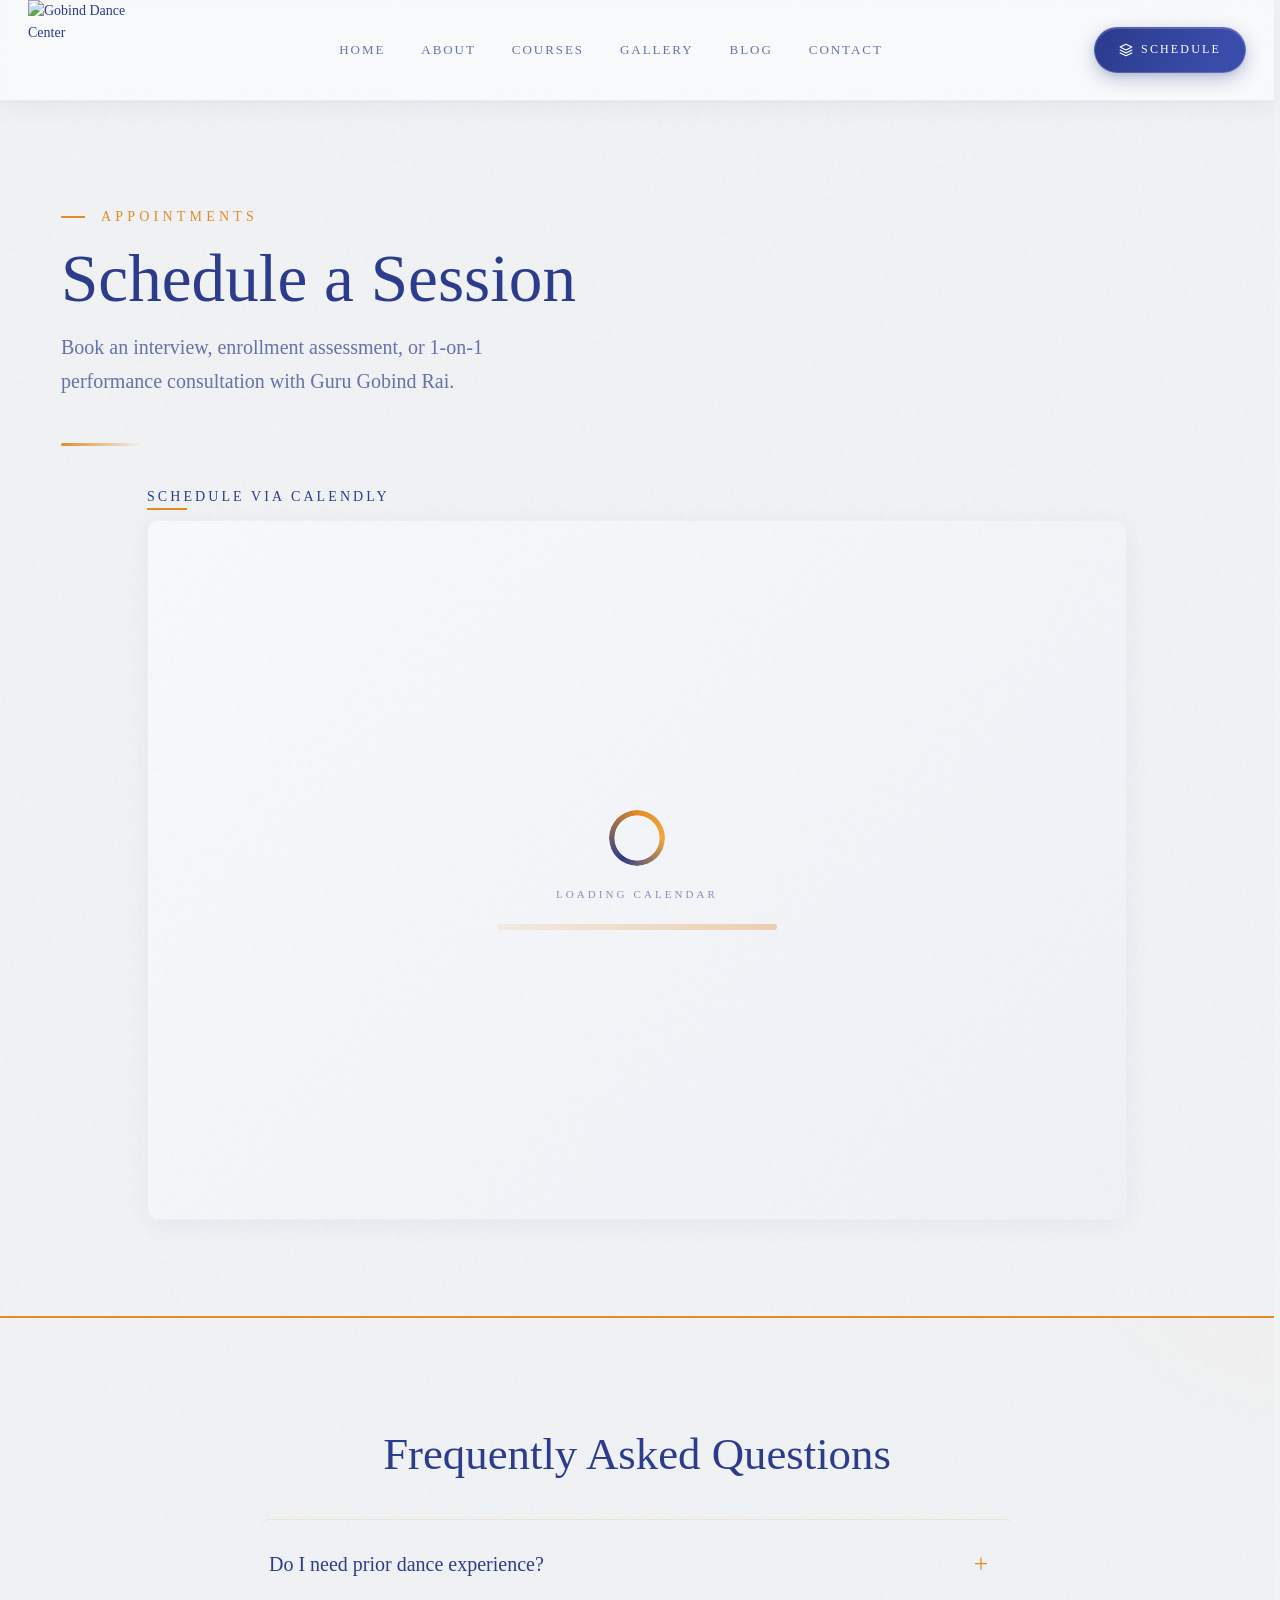
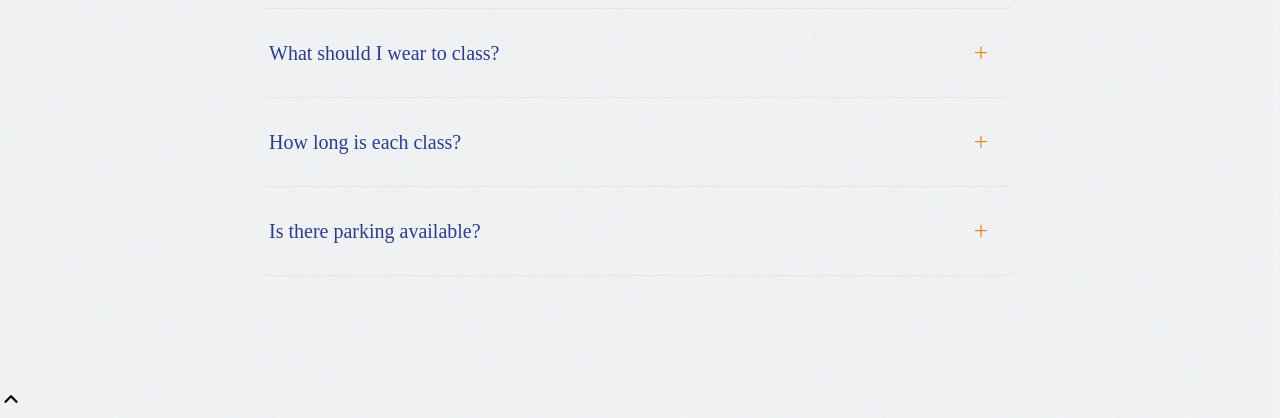
==== book-meeting.html @ 74e97011 "Smooth scroll performance + Calendly skeleton loader + testimonial avatars Performance (all pages): " ====
<!DOCTYPE html>
<html lang="en">
<head>
  <meta charset="UTF-8">
  <meta name="viewport" content="width=device-width, initial-scale=1.0">
  <title>Book Meeting - Gobind Dance Center</title>
  <meta name="description" content="Schedule a session with Gobind Rai - free trial class, enrollment assessment, or 1-on-1 performance consultation.">

  <link rel="icon" type="image/png" href="assets/icons/Febicone.png">

  <link rel="preconnect" href="https://fonts.googleapis.com">
  <link rel="preconnect" href="https://fonts.gstatic.com" crossorigin>
  <link href="https://fonts.googleapis.com/css2?family=Playfair+Display:ital,wght@0,400;0,500;0,600;0,700;1,400;1,500&family=Inter:wght@300;400;500;600;700&display=swap" rel="stylesheet">

  <!-- Calendly: warm the connection before the user reaches the widget -->
  <link rel="preconnect" href="https://assets.calendly.com" crossorigin>
  <link rel="dns-prefetch" href="https://calendly.com">

  <link rel="stylesheet" href="css/global.css">
  <link rel="stylesheet" href="css/animations.css">
  <link rel="stylesheet" href="css/components/footer.css">
  <link rel="stylesheet" href="css/components/forms.css">
  <link rel="stylesheet" href="css/components/cards.css">
  <link rel="stylesheet" href="css/components/navbar.css">
  <link rel="stylesheet" href="js/components/navbar.js">
  <link rel="stylesheet" href="css/loader.css">

  <style>
    /* ============================================================
       BOOKING PAGE — ULTRA SMOOTH & ATTRACTIVE
       ============================================================ */
    :root {
      --brand-orange: #E48A24;
      --brand-blue: #2A3A8C;
      --brand-light: #f1f3f5;
      --brand-dark: #1f2b5a;
      --transition-fast: 0.3s cubic-bezier(0.22, 1, 0.36, 1);
      --transition-smooth: 0.45s cubic-bezier(0.22, 1, 0.36, 1);
      --shadow-card: 0 4px 24px rgba(42, 58, 140, 0.06);
      --shadow-hover: 0 16px 48px rgba(42, 58, 140, 0.10), 0 8px 20px rgba(0,0,0,0.04);
    }

    /* ── Header ── */
    .booking-header {
      padding: 4rem 0 2.5rem;
      position: relative;
    }

    @media (min-width: 768px) {
      .booking-header {
        padding: 6rem 0 3rem;
      }
    }

    .booking-header::after {
      content: '';
      position: absolute;
      bottom: 0;
      left: 0;
      width: 80px;
      height: 3px;
      background: linear-gradient(90deg, var(--brand-orange), transparent);
      border-radius: 2px;
      transition: width 0.5s ease;
    }

    .booking-header:hover::after {
      width: 120px;
    }

    .booking-badge {
      display: inline-block;
      font-size: 14px;
      letter-spacing: 0.3em;
      text-transform: uppercase;
      color: var(--brand-orange);
      font-weight: 500;
      margin-bottom: 0.75rem;
      position: relative;
      padding-left: 2.5rem;
    }
    .booking-badge::before {
      content: '';
      position: absolute;
      left: 0;
      top: 50%;
      width: 1.5rem;
      height: 2px;
      background: var(--brand-orange);
      transform: translateY(-50%);
      transition: width 0.5s ease;
    }
    .booking-header:hover .booking-badge::before {
      width: 2.2rem;
    }

    .booking-header h1 {
      font-family: var(--font-serif);
      font-size: 2.6rem;
      font-weight: 500;
      line-height: 1.15;
      color: var(--brand-blue);
      margin-bottom: 0.75rem;
    }

    @media (min-width: 768px) {
      .booking-header h1 {
        font-size: 3.6rem;
      }
    }

    @media (min-width: 1024px) {
      .booking-header h1 {
        font-size: 4.2rem;
      }
    }

    .booking-header p {
      font-size: 18px;
      color: rgba(42, 58, 140, 0.7);
      max-width: 32rem;
      line-height: 1.7;
    }

    @media (min-width: 768px) {
      .booking-header p {
        font-size: 20px;
      }
    }

    /* ── Booking Grid (single column now — Confirm panel removed) ── */
    .booking-grid {
      display: grid;
      grid-template-columns: 1fr;
      gap: 2rem;
      margin: 2.5rem auto 4rem;
      max-width: 980px;
    }

    @media (min-width: 1024px) {
      .booking-grid {
        grid-template-columns: 1fr;
        gap: 2rem;
      }
    }

    /* ── Calendly ── */
    .booking-calendly h3 {
      font-size: 14px;
      letter-spacing: 0.22em;
      text-transform: uppercase;
      color: var(--brand-blue);
      font-weight: 500;
      margin-bottom: 1rem;
      position: relative;
      display: inline-block;
    }

    .booking-calendly h3::after {
      content: '';
      position: absolute;
      bottom: -6px;
      left: 0;
      width: 40px;
      height: 2px;
      background: var(--brand-orange);
    }

    .booking-calendly-frame {
      width: 100%;
      height: 700px;
      border: 1px solid #EEEEEE;
      border-radius: 12px;
      overflow: hidden;
      background:
        linear-gradient(135deg, #f8f9fb 0%, #eef1f6 100%);
      position: relative;
      box-shadow: var(--shadow-card);
    }

    .booking-calendly-frame iframe {
      width: 100%;
      height: 100%;
      border: 0;
      position: relative;
      z-index: 2;
      opacity: 0;
      transition: opacity 0.6s cubic-bezier(0.22, 1, 0.36, 1);
    }

    .booking-calendly-frame.is-ready iframe {
      opacity: 1;
    }

    /* ── Skeleton loader — visible until the Calendly iframe fires `load` ── */
    .calendly-skeleton {
      position: absolute;
      inset: 0;
      z-index: 1;
      display: flex;
      flex-direction: column;
      align-items: center;
      justify-content: center;
      gap: 1.25rem;
      background:
        linear-gradient(135deg, #f8f9fb 0%, #eef1f6 100%);
      transition: opacity 0.5s ease, visibility 0.5s ease;
    }

    .booking-calendly-frame.is-ready .calendly-skeleton {
      opacity: 0;
      visibility: hidden;
      pointer-events: none;
    }

    .calendly-skeleton-mark {
      width: 56px;
      height: 56px;
      border-radius: 50%;
      background:
        conic-gradient(from 0deg, #E48A24 0%, #F4A93B 25%, #2A3A8C 60%, #E48A24 100%);
      -webkit-mask: radial-gradient(circle, transparent 56%, #000 58%);
              mask: radial-gradient(circle, transparent 56%, #000 58%);
      animation: calendly-spin 1.4s linear infinite;
    }

    @keyframes calendly-spin {
      to { transform: rotate(360deg); }
    }

    .calendly-skeleton-label {
      font-size: 11px;
      letter-spacing: 0.28em;
      text-transform: uppercase;
      color: rgba(42, 58, 140, 0.55);
      font-weight: 500;
    }

    .calendly-skeleton-bar {
      width: 60%;
      max-width: 280px;
      height: 6px;
      border-radius: 3px;
      background: linear-gradient(
        90deg,
        rgba(228, 138, 36, 0.10) 0%,
        rgba(228, 138, 36, 0.35) 50%,
        rgba(228, 138, 36, 0.10) 100%
      );
      background-size: 200% 100%;
      animation: calendly-shimmer 1.6s ease-in-out infinite;
    }

    @keyframes calendly-shimmer {
      0%   { background-position: 200% 50%; }
      100% { background-position: -200% 50%; }
    }

    @media (prefers-reduced-motion: reduce) {
      .calendly-skeleton-mark,
      .calendly-skeleton-bar { animation: none; }
    }

    /* ── Confirm Panel ── */
    .booking-confirm {
      border: 1px solid #EEEEEE;
      border-radius: 16px;
      padding: 2.25rem;
      transition: all var(--transition-smooth);
      background: #ffffff;
      box-shadow: var(--shadow-card);
      position: sticky;
      top: 6rem;
      will-change: transform;
    }

    .booking-confirm:hover {
      border-color: var(--brand-orange);
      box-shadow: var(--shadow-hover);
      transform: translateY(-4px);
    }

    .booking-confirm h3 {
      font-size: 16px;
      letter-spacing: 0.2em;
      text-transform: uppercase;
      color: var(--brand-blue);
      font-weight: 500;
      margin-bottom: 1.5rem;
      position: relative;
      display: inline-block;
    }

    .booking-confirm h3::after {
      content: '';
      position: absolute;
      bottom: -6px;
      left: 0;
      width: 35%;
      height: 2px;
      background: var(--brand-orange);
      transition: width 0.5s ease;
    }

    .booking-confirm:hover h3::after {
      width: 100%;
    }

    .booking-confirm-details {
      display: block;
      animation: fadeSlideUp 0.5s cubic-bezier(0.22, 1, 0.36, 1) forwards;
    }

    @keyframes fadeSlideUp {
      from { opacity: 0; transform: translateY(20px); }
      to { opacity: 1; transform: translateY(0); }
    }

    .booking-confirm-info {
      background: rgba(241, 243, 245, 0.3);
      padding: 1.25rem;
      border: 1px solid #EEEEEE;
      border-radius: 12px;
      margin-bottom: 1.5rem;
      transition: all var(--transition-fast);
    }

    .booking-confirm:hover .booking-confirm-info {
      border-color: rgba(228, 138, 36, 0.2);
      background: rgba(241, 243, 245, 0.5);
    }

    .booking-confirm-info p {
      font-size: 14px;
      color: rgba(42, 58, 140, 0.75);
      display: flex;
      align-items: center;
      gap: 0.75rem;
      margin-bottom: 0.5rem;
      transition: color var(--transition-fast);
    }
    .booking-confirm-info p:last-child {
      margin-bottom: 0;
    }
    .booking-confirm-info p:hover {
      color: var(--brand-blue);
    }

    .booking-confirm-info svg {
      color: var(--brand-orange);
      width: 14px;
      height: 14px;
      flex-shrink: 0;
      transition: transform var(--transition-fast);
    }
    .booking-confirm-info p:hover svg {
      transform: scale(1.15) rotate(-4deg);
    }

    /* ── Form ── */
    .booking-confirm .form-group {
      margin-bottom: 1.25rem;
      position: relative;
    }

    .booking-confirm .form-label {
      font-size: 13px;
      letter-spacing: 0.15em;
      text-transform: uppercase;
      color: var(--brand-blue);
      font-weight: 500;
      margin-bottom: 0.4rem;
      display: block;
      transition: color var(--transition-fast);
    }

    .booking-confirm .form-group:focus-within .form-label {
      color: var(--brand-orange);
    }

    .booking-confirm .form-input {
      padding: 0.8rem 1rem;
      border-radius: 10px;
      border: 1px solid #E8E8E8;
      width: 100%;
      font-size: 16px;
      transition: all var(--transition-fast);
      background: #fcfcfc;
      color: var(--brand-blue);
      will-change: border-color, box-shadow;
    }

    .booking-confirm .form-input:focus {
      border-color: var(--brand-orange);
      box-shadow: 0 0 0 5px rgba(228, 138, 36, 0.08);
      outline: none;
      background: #ffffff;
      transform: scale(1.01);
    }

    .booking-confirm .form-input::placeholder {
      color: #bbb;
      font-weight: 300;
    }

    /* ── Submit Button ── */
    .booking-confirm-btn {
      width: 100%;
      display: inline-flex;
      align-items: center;
      justify-content: center;
      gap: 0.75rem;
      font-size: 14px;
      letter-spacing: 0.2em;
      text-transform: uppercase;
      padding: 1.1rem 2rem;
      background: var(--brand-orange);
      color: #FFFFFF;
      border: none;
      border-radius: 10px;
      transition: all var(--transition-smooth);
      font-weight: 500;
      cursor: pointer;
      margin-top: 0.5rem;
      position: relative;
      overflow: hidden;
    }

    .booking-confirm-btn::after {
      content: '';
      position: absolute;
      inset: 0;
      background: linear-gradient(135deg, rgba(255,255,255,0.1), transparent);
      opacity: 0;
      transition: opacity var(--transition-fast);
    }
    .booking-confirm-btn:hover::after {
      opacity: 1;
    }

    .booking-confirm-btn:hover {
      background: var(--brand-blue);
      transform: translateY(-3px) scale(1.015);
      box-shadow: 0 12px 32px rgba(42, 58, 140, 0.25);
    }

    .booking-confirm-btn:active {
      transform: scale(0.97);
    }

    .booking-confirm-btn:disabled {
      opacity: 0.4;
      cursor: not-allowed;
      transform: none !important;
    }

    .booking-confirm-btn svg {
      transition: transform var(--transition-fast);
    }
    .booking-confirm-btn:hover svg {
      transform: translateX(4px) rotate(-4deg);
    }

    /* ── FAQ ── */
    .booking-faq {
      background: rgba(241, 243, 245, 0.2);
      border-top: 2px solid var(--brand-orange);
      padding: 5rem 0;
      margin-top: 2rem;
      position: relative;
      overflow: hidden;
    }

    .booking-faq::before {
      content: '';
      position: absolute;
      top: -50%;
      right: -20%;
      width: 500px;
      height: 500px;
      background: radial-gradient(circle, rgba(228,138,36,0.03), transparent 70%);
      border-radius: 50%;
      pointer-events: none;
    }

    @media (min-width: 768px) {
      .booking-faq {
        padding: 7rem 0;
      }
    }

    .booking-faq h2 {
      font-family: var(--font-serif);
      font-size: 2.2rem;
      color: var(--brand-blue);
      margin-bottom: 2.5rem;
      text-align: center;
    }
    @media (min-width: 768px) {
      .booking-faq h2 {
        font-size: 2.8rem;
      }
    }

    .booking-faq-list {
      max-width: 56rem;
      margin: 0 auto;
      position: relative;
      z-index: 1;
    }

    .booking-faq-item {
      border-bottom: 1px solid rgba(228, 138, 36, 0.15);
      transition: all var(--transition-fast);
      border-radius: 8px;
      padding: 0 0.5rem;
    }
    .booking-faq-item:first-child {
      border-top: 1px solid rgba(228, 138, 36, 0.15);
    }
    .booking-faq-item:hover {
      background: rgba(255, 255, 255, 0.4);
    }

    .booking-faq-question {
      padding: 1.5rem 0.5rem 1.5rem 0;
      cursor: pointer;
      display: flex;
      align-items: center;
      justify-content: space-between;
      gap: 1rem;
      font-size: 18px;
      color: var(--brand-blue);
      font-weight: 500;
      user-select: none;
      transition: all var(--transition-fast);
    }

    @media (min-width: 768px) {
      .booking-faq-question {
        font-size: 20px;
        padding: 1.75rem 0.5rem 1.75rem 0;
      }
    }

    .booking-faq-question:hover {
      color: var(--brand-orange);
      padding-left: 0.5rem;
    }

    .booking-faq-icon {
      color: var(--brand-orange);
      font-size: 1.6rem;
      font-weight: 300;
      line-height: 1;
      flex-shrink: 0;
      width: 2rem;
      height: 2rem;
      display: inline-flex;
      align-items: center;
      justify-content: center;
      transition: transform 0.4s cubic-bezier(0.22, 1, 0.36, 1);
    }

    .booking-faq-item.open .booking-faq-question {
      color: var(--brand-orange);
    }
    .booking-faq-item.open .booking-faq-icon {
      transform: rotate(45deg);
    }

    .booking-faq-answer {
      max-height: 0;
      overflow: hidden;
      transition: max-height 0.5s cubic-bezier(0.22, 1, 0.36, 1);
    }

    .booking-faq-answer p {
      padding: 0 0.5rem 1.5rem 0;
      font-size: 16px;
      color: rgba(42, 58, 140, 0.7);
      line-height: 1.8;
      margin: 0;
    }
    @media (min-width: 768px) {
      .booking-faq-answer p {
        font-size: 18px;
        padding-bottom: 1.75rem;
      }
    }

    /* ── Responsive ── */
    .pt-\[110px\] {
      padding-top: 110px;
    }
    @media (max-width: 768px) {
      .pt-\[110px\] {
        padding-top: 80px;
      }
    }

    .container {
      max-width: 1200px;
      margin: 0 auto;
      padding: 0 1.5rem;
    }

    /* ── Grain overlay ── */
    .grain-overlay {
      background-image: url("data:image/svg+xml,%3Csvg viewBox='0 0 400 400' xmlns='http://www.w3.org/2000/svg'%3E%3Cfilter id='n'%3E%3CfeTurbulence type='fractalNoise' baseFrequency='0.85' numOctaves='3' stitchTiles='stitch'/%3E%3C/filter%3E%3Crect width='100%25' height='100%25' filter='url(%23n)' opacity='0.025'/%3E%3C/svg%3E");
      background-repeat: repeat;
    }

    /* ── Reveal Animations (faster) ── */
    .reveal {
      opacity: 0;
      transform: translateY(30px);
      transition: all 0.6s cubic-bezier(0.22, 1, 0.36, 1);
    }
    .reveal.visible {
      opacity: 1;
      transform: translateY(0);
    }

    .reveal-scale {
      opacity: 0;
      transform: scale(0.96);
      transition: all 0.6s cubic-bezier(0.22, 1, 0.36, 1);
    }
    .reveal-scale.visible {
      opacity: 1;
      transform: scale(1);
    }

    /* ── Performance ── */
    .booking-confirm,
    .booking-calendly-frame {
      backface-visibility: hidden;
      -webkit-backface-visibility: hidden;
      will-change: transform;
    }

    /* ── Small screen tweaks ── */
    @media (max-width: 480px) {
      .booking-header h1 {
        font-size: 2rem;
      }
      .booking-header p {
        font-size: 16px;
      }
      .booking-calendly-frame {
        height: 450px;
      }
      .booking-confirm {
        padding: 1.5rem;
      }
      .booking-confirm .form-input {
        font-size: 15px;
        padding: 0.7rem 0.9rem;
      }
      .booking-confirm-btn {
        font-size: 12px;
        padding: 0.9rem 1.5rem;
      }
      .booking-faq h2 {
        font-size: 1.8rem;
      }
      .booking-faq-question {
        font-size: 16px;
        padding: 1.25rem 0;
      }
      .booking-faq-answer p {
        font-size: 14px;
      }
    }

    @media (max-width: 380px) {
      .booking-calendly-frame {
        height: 380px;
      }
      .booking-confirm-info p {
        font-size: 13px;
      }
      .booking-confirm .form-label {
        font-size: 12px;
      }
      .booking-confirm .form-input {
        font-size: 14px;
        padding: 0.6rem 0.8rem;
      }
    }
  </style>
</head>
<body class="grain-overlay">
  <div id="navbar-container"></div>

  <main class="pt-[110px]">
    <div class="container">
      <!-- Header -->
      <header class="booking-header">
        <span class="booking-badge reveal">Appointments</span>
        <h1 class="reveal">Schedule a Session</h1>
        <p class="reveal" style="transition-delay: 0.08s;">
          Book an interview, enrollment assessment, or 1‑on‑1 performance consultation with Guru Gobind Rai.
        </p>
      </header>

      <!-- Booking Section — Calendly only -->
      <section id="booking-section">
        <div class="booking-grid">
          <!-- Calendly -->
          <div class="booking-calendly reveal-scale">
            <h3>Schedule via Calendly</h3>
            <div class="booking-calendly-frame" id="calendly-frame">
              <!-- Skeleton loader (visible until iframe loads) -->
              <div class="calendly-skeleton" aria-hidden="true">
                <div class="calendly-skeleton-mark"></div>
                <div class="calendly-skeleton-label">Loading calendar</div>
                <div class="calendly-skeleton-bar"></div>
              </div>
              <!-- Calendly inline widget begin -->
              <div class="calendly-inline-widget" data-url="https://calendly.com/techcraftershub-official/30min?text_color=2a3a8c&primary_color=e48a24" style="min-width:320px;height:700px;"></div>
              <script type="text/javascript" src="https://assets.calendly.com/assets/external/widget.js" async></script>
              <!-- Calendly inline widget end -->
            </div>
          </div>
        </div>
      </section>
    </div>

    <!-- FAQ -->
    <section class="booking-faq">
      <div class="container" style="max-width: 800px;">
        <h2 class="reveal">Frequently Asked Questions</h2>
        <div class="booking-faq-list">
          <div class="booking-faq-item">
            <div class="booking-faq-question" onclick="toggleFAQ(this)">
              Do I need prior dance experience?
              <span class="booking-faq-icon" aria-hidden="true">+</span>
            </div>
            <div class="booking-faq-answer" id="faq-1">
              <p>Not at all. We welcome absolute beginners as well as professional dancers. Guru Gobind tailors his instruction to every skill level.</p>
            </div>
          </div>
          <div class="booking-faq-item">
            <div class="booking-faq-question" onclick="toggleFAQ(this)">
              What should I wear to class?
              <span class="booking-faq-icon" aria-hidden="true">+</span>
            </div>
            <div class="booking-faq-answer" id="faq-2">
              <p>Comfortable, flexible clothing. For traditional classes, you may be asked to wear ethnic attire. Bare feet or soft dance shoes are recommended.</p>
            </div>
          </div>
          <div class="booking-faq-item">
            <div class="booking-faq-question" onclick="toggleFAQ(this)">
              How long is each class?
              <span class="booking-faq-icon" aria-hidden="true">+</span>
            </div>
            <div class="booking-faq-answer" id="faq-3">
              <p>Group sessions typically run 60–90 minutes. Private lessons are 60 minutes. Assessment consultations are approximately 30 minutes.</p>
            </div>
          </div>
          <div class="booking-faq-item">
            <div class="booking-faq-question" onclick="toggleFAQ(this)">
              Is there parking available?
              <span class="booking-faq-icon" aria-hidden="true">+</span>
            </div>
            <div class="booking-faq-answer" id="faq-4">
              <p>Street parking is available around 76th St. The studio is also easily accessible via the 7 train (Jackson Heights–Roosevelt Ave station).</p>
            </div>
          </div>
        </div>
      </div>
    </section>
  </main>

  <div id="footer-container"></div>

  <!-- ── Scripts ── -->
  <script>
    // ── FAQ Toggle ──
    function toggleFAQ(element) {
      const item = element.closest('.booking-faq-item');
      if (!item) return;
      const isOpen = item.classList.contains('open');
      // Close others
      document.querySelectorAll('.booking-faq-item.open').forEach(el => {
        if (el !== item) {
          el.classList.remove('open');
          const answer = el.querySelector('.booking-faq-answer');
          if (answer) answer.style.maxHeight = '0px';
        }
      });
      if (isOpen) {
        item.classList.remove('open');
        const answer = item.querySelector('.booking-faq-answer');
        if (answer) answer.style.maxHeight = '0px';
      } else {
        item.classList.add('open');
        const answer = item.querySelector('.booking-faq-answer');
        if (answer) {
          const inner = answer.querySelector('p');
          if (inner) answer.style.maxHeight = inner.scrollHeight + 40 + 'px';
        }
      }
    }

    // ── Scroll Reveal ──
    document.addEventListener('DOMContentLoaded', function() {
      const revealElements = document.querySelectorAll('.reveal, .reveal-scale');
      const observer = new IntersectionObserver((entries) => {
        entries.forEach(entry => {
          if (entry.isIntersecting) {
            entry.target.classList.add('visible');
          }
        });
      }, {
        threshold: 0.08,
        rootMargin: '0px 0px -20px 0px'
      });
      revealElements.forEach(el => observer.observe(el));
    });

    // ── Calendly load detection ──
    // Calendly's widget script replaces the .calendly-inline-widget
    // div with an iframe asynchronously. We poll for the iframe and
    // fade the skeleton out the moment it appears + fires `load`.
    (function watchCalendly() {
      const frame = document.getElementById('calendly-frame');
      if (!frame) return;

      let attempts = 0;
      const maxAttempts = 80; // ~16s @ 200ms

      const tick = () => {
        attempts++;
        const iframe = frame.querySelector('iframe');
        if (iframe) {
          const markReady = () => frame.classList.add('is-ready');
          if (iframe.complete && iframe.contentDocument && iframe.contentDocument.readyState === 'complete') {
            // small delay so the fade reads, not flashes
            setTimeout(markReady, 150);
          } else {
            iframe.addEventListener('load', () => setTimeout(markReady, 150), { once: true });
          }
          return;
        }
        if (attempts < maxAttempts) {
          setTimeout(tick, 200);
        } else {
          // Don't leave the user staring at a skeleton forever — reveal
          // the frame anyway so whatever Calendly rendered becomes visible.
          frame.classList.add('is-ready');
        }
      };
      tick();
    })();
  </script>

  <!-- External scripts -->
  <script src="js/emailjs-config.js"></script>
  <script src="js/utilities.js"></script>
  <script src="js/components/navbar.js"></script>
  <script src="js/components/footer.js"></script>
  <script src="js/components/scroll.js"></script>
  <script src="js/main.js"></script>
  <script src="js/loader.js"></script>
</body>
</html>
---- css/global.css ----
@import url("https://fonts.googleapis.com/css2?family=Playfair+Display:ital,wght@0,400;0,500;0,600;0,700;1,400;1,500&family=Inter:wght@300;400;500;600;700&display=swap");

@import url('./variables.css');


*, *::before, *::after {
  box-sizing: border-box;
}

* {
  margin: 0;
  padding: 0;
}

html {
  scroll-behavior: smooth;
  /* Reserve scrollbar space so pages don't shift on content changes
     (e.g. when a long section lazy-paints in). */
  scrollbar-gutter: stable;
}

body {
  font-family: var(--font-sans);
  font-size: 14px;
  line-height: 1.6;
  color: #2A3A8C;
  background: #f1f3f5;
  -webkit-font-smoothing: antialiased;
  -moz-osx-font-smoothing: grayscale;
  /* Promote body to its own compositor layer — keeps background
     paint cost off the main thread during scroll. */
  transform: translateZ(0);
  backface-visibility: hidden;
}

.font-serif {
  font-family: var(--font-serif);
}

img, picture, video, canvas, svg {
  display: block;
  max-width: 100%;
}

/* ── Section-level rendering hints ──
   content-visibility: auto skips rendering for off-screen sections,
   which is the single biggest win for long pages on scroll. The
   contain-intrinsic-size keeps the scrollbar stable. */
main > section,
main > .container > section {
  content-visibility: auto;
  contain-intrinsic-size: 1px 800px;
}

/* Reduce motion safety net for the compositor hints above. */
@media (prefers-reduced-motion: reduce) {
  body { transform: none; }
  main > section,
  main > .container > section { content-visibility: visible; }
}

input, button, textarea, select {
  font: inherit;
}

p, h1, h2, h3, h4, h5, h6 {
  overflow-wrap: break-word;
}

/* ============================================
   TYPOGRAPHY
   ============================================ */

h1, h2, h3, h4, h5, h6 {
  font-family: var(--font-serif);
  font-weight: 500;
  line-height: 1.1;
  color: #2A3A8C;
}

h1 { font-size: clamp(2rem, 5vw, 4rem); }
h2 { font-size: clamp(1.75rem, 4vw, 3rem); }
h3 { font-size: clamp(1.25rem, 3vw, 1.5rem); }
h4 { font-size: 1.125rem; }

a {
  color: inherit;
  text-decoration: none;
}

ul, ol {
  list-style: none;
}

button {
  cursor: pointer;
  border: none;
  background: none;
  font: inherit;
}

/* ============================================
   UTILITIES
   ============================================ */

.container {
  width: 100%;
  max-width: var(--container-max);
  margin-left: auto;
  margin-right: auto;
  padding-left: 1.5rem;
  padding-right: 1.5rem;
}

@media (min-width: 768px) {
  .container {
    padding-left: 2.5rem;
    padding-right: 2.5rem;
  }
}

@media (min-width: 1920px) {
  .container {
    padding-left: 3rem;
    padding-right: 3rem;
  }
}

@media (min-width: 2560px) {
  .container {
    padding-left: 4rem;
    padding-right: 4rem;
  }
}

.sr-only {
  position: absolute;
  width: 1px;
  height: 1px;
  padding: 0;
  margin: -1px;
  overflow: hidden;
  clip: rect(0, 0, 0, 0);
  white-space: nowrap;
  border-width: 0;
}

/* ============================================
   BORDERS
   ============================================ */

.border {
  border: 1px solid #E48A24;
}

.border-t {
  border-top: 1px solid #E48A24;
}

.border-b {
  border-bottom: 1px solid #E48A24;
}

.border-l {
  border-left: 1px solid #E48A24;
}

.border-r {
  border-right: 1px solid #E48A24;
}

.divide-y > * + * {
  border-top: 1px solid #E48A24;
}

.divide-x > * + * {
  border-left: 1px solid #E48A24;
}

/* ============================================
   CUSTOM SCROLLBAR
   ============================================ */

::-webkit-scrollbar {
  width: 6px;
}

::-webkit-scrollbar-track {
  background: transparent;
}

::-webkit-scrollbar-thumb {
  background: #E48A24;
  border-radius: 3px;
}

::-webkit-scrollbar-thumb:hover {
  background: #2A3A8C;
}

/* ============================================
   SELECTION
   ============================================ */

::selection {
  background: rgba(228, 138, 36, 0.15);
  color: #2A3A8C;
}

/* ============================================
   GRAIN TEXTURE OVERLAY
   ============================================ */

.grain-overlay::after {
  content: '';
  position: absolute;
  inset: 0;
  background-image: url("data:image/svg+xml,%3Csvg viewBox='0 0 256 256' xmlns='http://www.w3.org/2000/svg'%3E%3Cfilter id='noise'%3E%3CfeTurbulence type='fractalNoise' baseFrequency='0.9' numOctaves='4' stitchTiles='stitch'/%3E%3C/filter%3E%3Crect width='100%25' height='100%25' filter='url(%23noise)' opacity='0.03'/%3E%3C/svg%3E");
  pointer-events: none;
  z-index: 1;
}

/* ============================================
   ANIMATION UTILITIES
   ============================================ */

.transition-all {
  transition: all 0.3s ease;
}

.transition-colors {
  transition: color 0.3s ease, background-color 0.3s ease, border-color 0.3s ease;
}

.transition-transform {
  transition: transform 0.3s ease;
}

.transition-opacity {
  transition: opacity 0.3s ease;
}

.transition-shadow {
  transition: box-shadow 0.3s ease;
}

/* ============================================
   FOCUS STATES
   ============================================ */

:focus-visible {
  outline: 2px solid #E48A24;
  outline-offset: 2px;
}

/* ============================================
   RESPONSIVE GRID
   ============================================ */

.grid {
  display: grid;
}

.grid-cols-1 {
  grid-template-columns: repeat(1, minmax(0, 1fr));
}

.grid-cols-2 {
  grid-template-columns: repeat(2, minmax(0, 1fr));
}

.grid-cols-3 {
  grid-template-columns: repeat(3, minmax(0, 1fr));
}

.grid-cols-4 {
  grid-template-columns: repeat(4, minmax(0, 1fr));
}

@media (min-width: 640px) {
  .sm\:grid-cols-2 {
    grid-template-columns: repeat(2, minmax(0, 1fr));
  }
  .sm\:grid-cols-3 {
    grid-template-columns: repeat(3, minmax(0, 1fr));
  }
}

@media (min-width: 768px) {
  .md\:grid-cols-2 {
    grid-template-columns: repeat(2, minmax(0, 1fr));
  }
  .md\:grid-cols-3 {
    grid-template-columns: repeat(3, minmax(0, 1fr));
  }
  .md\:grid-cols-4 {
    grid-template-columns: repeat(4, minmax(0, 1fr));
  }
}

@media (min-width: 1024px) {
  .lg\:grid-cols-2 {
    grid-template-columns: repeat(2, minmax(0, 1fr));
  }
  .lg\:grid-cols-3 {
    grid-template-columns: repeat(3, minmax(0, 1fr));
  }
  .lg\:grid-cols-4 {
    grid-template-columns: repeat(4, minmax(0, 1fr));
  }
}

/* ============================================
   FLEXBOX UTILITIES
   ============================================ */

.flex {
  display: flex;
}

.flex-col {
  flex-direction: column;
}

.flex-wrap {
  flex-wrap: wrap;
}

.items-center {
  align-items: center;
}

.items-start {
  align-items: flex-start;
}

.items-end {
  align-items: flex-end;
}

.justify-center {
  justify-content: center;
}

.justify-between {
  justify-content: space-between;
}

.justify-end {
  justify-content: flex-end;
}

.gap-1 { gap: 0.25rem; }
.gap-2 { gap: 0.5rem; }
.gap-3 { gap: 0.75rem; }
.gap-4 { gap: 1rem; }
.gap-5 { gap: 1.25rem; }
.gap-6 { gap: 1.5rem; }
.gap-8 { gap: 2rem; }
.gap-12 { gap: 3rem; }

/* ============================================
   SPACING UTILITIES
   ============================================ */

.p-4 { padding: 1rem; }
.p-5 { padding: 1.25rem; }
.p-6 { padding: 1.5rem; }
.p-8 { padding: 2rem; }
.p-10 { padding: 2.5rem; }

.px-4 { padding-left: 1rem; padding-right: 1rem; }
.px-6 { padding-left: 1.5rem; padding-right: 1.5rem; }
.py-4 { padding-top: 1rem; padding-bottom: 1rem; }
.py-8 { padding-top: 2rem; padding-bottom: 2rem; }
.py-10 { padding-top: 2.5rem; padding-bottom: 2.5rem; }
.py-16 { padding-top: 4rem; padding-bottom: 4rem; }
.py-24 { padding-top: 6rem; padding-bottom: 6rem; }

.pt-16 { padding-top: 4rem; }
.pt-24 { padding-top: 6rem; }
.pt-\[72px\] { padding-top: 72px; }
.pt-\[100px\] { padding-top: 100px; }
.pt-\[110px\] { padding-top: 60px; }
.pb-8 { padding-bottom: 2rem; }
.pb-12 { padding-bottom: 3rem; }
.pb-16 { padding-bottom: 4rem; }
.pb-24 { padding-bottom: 6rem; }

.m-0 { margin: 0; }
.mb-1 { margin-bottom: 0.25rem; }
.mb-2 { margin-bottom: 0.5rem; }
.mb-3 { margin-bottom: 0.75rem; }
.mb-4 { margin-bottom: 1rem; }
.mb-5 { margin-bottom: 1.25rem; }
.mb-6 { margin-bottom: 1.5rem; }
.mb-8 { margin-bottom: 2rem; }
.mb-10 { margin-bottom: 2.5rem; }
.mb-12 { margin-bottom: 3rem; }
.mb-16 { margin-bottom: 4rem; }

.mt-auto { margin-top: auto; }
.ml-auto { margin-left: auto; }
.mr-auto { margin-right: auto; }

@media (min-width: 768px) {
  .md\:py-24 { padding-top: 6rem; padding-bottom: 6rem; }
  .md\:py-32 { padding-top: 8rem; padding-bottom: 8rem; }
  .md\:py-36 { padding-top: 9rem; padding-bottom: 9rem; }
  .md\:pt-\[88px\] { padding-top: 88px; }
}

/* ============================================
   WIDTH & HEIGHT
   ============================================ */

.w-full { width: 100%; }
.w-auto { width: auto; }
.h-full { height: 100%; }
.h-screen { height: 100vh; }
.min-h-screen { min-height: 100vh; }
.min-h-\[320px\] { min-height: 320px; }

.aspect-square { aspect-ratio: 1 / 1; }
.aspect-video { aspect-ratio: 16 / 9; }

/* ============================================
   POSITION
   ============================================ */

.relative { position: relative; }
.absolute { position: absolute; }
.fixed { position: fixed; }
.sticky { position: sticky; }

.inset-0 { inset: 0; }
.top-0 { top: 0; }
.right-0 { right: 0; }
.bottom-0 { bottom: 0; }
.left-0 { left: 0; }

.z-0 { z-index: 0; }
.z-10 { z-index: 10; }
.z-40 { z-index: 40; }
.z-50 { z-index: 50; }
.z-\[60\] { z-index: 60; }
.z-\[100\] { z-index: 100; }

/* ============================================
   DISPLAY
   ============================================ */

.hidden { display: none; }
.block { display: block; }
.inline { display: inline; }
.inline-flex { display: inline-flex; }

@media (min-width: 640px) {
  .sm\:flex { display: flex; }
  .sm\:inline-flex { display: inline-flex; }
  .sm\:hidden { display: none; }
  .sm\:block { display: block; }
  .sm\:grid-cols-2 { grid-template-columns: repeat(2, minmax(0, 1fr)); }
  .sm\:grid-cols-3 { grid-template-columns: repeat(3, minmax(0, 1fr)); }
}

@media (min-width: 768px) {
  .md\:flex { display: flex; }
  .md\:hidden { display: none; }
  .md\:block { display: block; }
  .md\:grid-cols-2 { grid-template-columns: repeat(2, minmax(0, 1fr)); }
  .md\:grid-cols-4 { grid-template-columns: repeat(4, minmax(0, 1fr)); }
}

@media (min-width: 1024px) {
  .lg\:flex { display: flex; }
  .lg\:hidden { display: none; }
  .lg\:block { display: block; }
  .lg\:grid-cols-2 { grid-template-columns: repeat(2, minmax(0, 1fr)); }
  .lg\:grid-cols-3 { grid-template-columns: repeat(3, minmax(0, 1fr)); }
  .lg\:grid-cols-4 { grid-template-columns: repeat(4, minmax(0, 1fr)); }
}

/* ============================================
   TEXT
   ============================================ */

.text-center { text-align: center; }
.text-left { text-align: left; }
.text-right { text-align: right; }

.text-xs { font-size: 0.75rem; }
.text-sm { font-size: 0.875rem; }
.text-base { font-size: 1rem; }
.text-lg { font-size: 1.125rem; }
.text-xl { font-size: 1.25rem; }
.text-2xl { font-size: 1.5rem; }
.text-3xl { font-size: 1.875rem; }
.text-4xl { font-size: 2.25rem; }
.text-5xl { font-size: 3rem; }
.text-6xl { font-size: 3.75rem; }

@media (min-width: 768px) {
  .md\:text-4xl { font-size: 2.25rem; }
  .md\:text-5xl { font-size: 3rem; }
}

.uppercase { text-transform: uppercase; }
.italic { font-style: italic; }

.tracking-wider { letter-spacing: 0.05em; }
.tracking-widest { letter-spacing: 0.1em; }

.leading-none { line-height: 1; }
.leading-tight { line-height: 1.25; }
.leading-relaxed { line-height: 1.625; }
.leading-\[1\.85\] { line-height: 1.85; }

/* ============================================
   COLORS
   ============================================ */

.text-foreground { color: #2A3A8C; }
.text-primary { color: #E48A24; }
.text-muted-foreground { color: #2A3A8C; opacity: 0.7; }
.text-white { color: #FFFFFF; }
.text-white\/60 { color: rgba(255, 255, 255, 0.6); }
.text-white\/70 { color: rgba(255, 255, 255, 0.7); }

.bg-background { background-color: #f1f3f5; }
.bg-card { background-color: #f1f3f5; }
.bg-primary { background-color: #E48A24; }
.bg-primary\/5 { background-color: rgba(228, 138, 36, 0.05); }
.bg-primary\/10 { background-color: rgba(228, 138, 36, 0.1); }
.bg-foreground { background-color: #2A3A8C; }
.bg-black\/40 { background-color: rgba(0, 0, 0, 0.4); }
.bg-black\/65 { background-color: rgba(0, 0, 0, 0.65); }
.bg-black\/95 { background-color: rgba(0, 0, 0, 0.95); }

.bg-card\/40 { background-color: rgba(241, 243, 245, 0.4); }
.bg-background\/80 { background-color: rgba(241, 243, 245, 0.8); }
.bg-background\/98 { background-color: rgba(241, 243, 245, 0.98); }

/* ============================================
   BACKDROP
   ============================================ */

.backdrop-blur-sm { backdrop-filter: blur(4px); }
.backdrop-blur-xl { backdrop-filter: blur(24px); }

/* ============================================
   OVERFLOW
   ============================================ */

.overflow-hidden { overflow: hidden; }
.overflow-auto { overflow: auto; }
.overflow-y-auto { overflow-y: auto; }

/* ============================================
   CURSOR
   ============================================ */

.cursor-pointer { cursor: pointer; }
.cursor-not-allowed { cursor: not-allowed; }

/* ============================================
   OPACITY
   ============================================ */

.opacity-0 { opacity: 0; }
.opacity-40 { opacity: 0.4; }
.opacity-50 { opacity: 0.5; }
.opacity-60 { opacity: 0.6; }
.opacity-100 { opacity: 1; }

/* ============================================
   SIZING UTILITIES
   ============================================ */

.h-\[72px\] { height: 72px; }
.w-7 { width: 1.75rem; }
.h-7 { height: 1.75rem; }
.w-8 { width: 2rem; }
.h-8 { height: 2rem; }
.w-9 { width: 2.25rem; }
.h-9 { height: 2.25rem; }
.w-11 { width: 2.75rem; }
.h-11 { height: 2.75rem; }
.w-20 { width: 5rem; }
.h-20 { height: 5rem; }

.rounded-sm { border-radius: var(--radius); }
.rounded-full { border-radius: 9999px; }

/* ============================================
   INTERACTIVE STATES
   ============================================ */

.hover\:translate-y-0 { transform: translateY(0); }
.hover\:border-primary\/40:hover { border-color: rgba(228, 138, 36, 0.4); }
.hover\:border-primary:hover { border-color: #E48A24; }
.hover\:text-primary:hover { color: #E48A24; }
.hover\:text-foreground:hover { color: #2A3A8C; }
.hover\:text-white:hover { color: #FFFFFF; }
.hover\:shadow-lg:hover { box-shadow: var(--shadow-lg); }
.hover\:shadow-xl:hover { box-shadow: var(--shadow-xl); }
.hover\:shadow-md:hover { box-shadow: var(--shadow-md); }
.hover\:bg-primary:hover { background-color: #E48A24; }
.hover\:bg-primary\/90:hover { background-color: rgba(228, 138, 36, 0.9); }
.hover\:bg-muted:hover { background-color: #E48A24; }
.hover\:scale-1\.03:hover { transform: scale(1.03); }
.hover\:scale-\[1\.05\]:hover { transform: scale(1.05); }
.hover\:scale-\[1\.06\]:hover { transform: scale(1.06); }

.group:hover .group-hover\:opacity-100 { opacity: 1; }
.group:hover .group-hover\:translate-x-0 { transform: translateX(0); }
.group:hover .group-hover\:gap-3 { gap: 0.75rem; }
.group:hover .group-hover\:text-primary { color: #E48A24; }
.hover\:bg-card\/50:hover { background-color: rgba(241, 243, 245, 0.5); }

.hover\:scale-1\.02:hover { transform: scale(1.02); }
.hover\:scale-\[1\.02\]:hover { transform: scale(1.02); }

.active\:translate-y-0:active { transform: translateY(0); }

/* ============================================
   DISABLED STATE
   ============================================ */

.disabled\:opacity-40:disabled { opacity: 0.4; }
.disabled\:opacity-60:disabled { opacity: 0.6; }
.disabled\:cursor-not-allowed:disabled { cursor: not-allowed; }

/* ============================================
   GLOW EFFECTS
   ============================================ */

.shadow-sm { box-shadow: var(--shadow-sm); }
.shadow-md { box-shadow: var(--shadow-md); }
.shadow-lg { box-shadow: var(--shadow-lg); }
.shadow-xl { box-shadow: var(--shadow-xl); }
.shadow-2xl { box-shadow: var(--shadow-2xl); }

/* ============================================
   OBJECT FIT
   ============================================ */

.object-cover { object-fit: cover; }
.object-contain { object-fit: contain; }

/* ============================================
   GRADIENTS
   ============================================ */

.bg-gradient-to-t {
  background-image: linear-gradient(to top, var(--tw-gradient-stops));
}

/* ============================================
   COL SPAN
   ============================================ */

.col-span-1 { grid-column: span 1 / span 1; }
.col-span-2 { grid-column: span 2 / span 2; }
.col-span-3 { grid-column: span 3 / span 3; }

@media (min-width: 768px) {
  .md\:col-span-2 { grid-column: span 2 / span 2; }
  .md\:row-span-2 { grid-row: span 2 / span 2; }
}

/* ============================================
   GRID GAP
   ============================================ */

.gap-1\.5 { gap: 0.375rem; }
.gap-4 { gap: 1rem; }
.gap-5 { gap: 1.25rem; }
.gap-6 { gap: 1.5rem; }
.gap-8 { gap: 2rem; }
.gap-12 { gap: 3rem; }
.gap-16 { gap: 4rem; }
.gap-24 { gap: 6rem; }

@media (min-width: 768px) {
  .md\:gap-8 { gap: 2rem; }
  .md\:gap-24 { gap: 6rem; }
}

@media (min-width: 1024px) {
  .lg\:gap-8 { gap: 2rem; }
  .lg\:gap-24 { gap: 6rem; }
}

/* ============================================
   SPACE BETWEEN
   ============================================ */

.space-y-0 > * + * { gap: 0; }
.space-y-3 > * + * { gap: 0.75rem; }
.space-y-4 > * + * { gap: 1rem; }
.space-y-6 > * + * { gap: 1.5rem; }
.space-y-8 > * + * { gap: 2rem; }
---- css/components/navbar.css ----
/* ============================================
   NAVIGATION COMPONENT — SINGLE UNDERLINE
   ============================================ */

.navbar {
  position: fixed;
  top: 0;
  left: 0;
  right: 0;
  z-index: 50;
  border-radius: 0;
  border: none;
  border-bottom: 1px solid #EEEEEE;
  background: rgba(255, 255, 255, 0.55);
  backdrop-filter: blur(16px) saturate(180%);
  -webkit-backdrop-filter: blur(16px) saturate(180%);
  box-shadow: 0 6px 24px rgba(42, 58, 140, 0.06), 0 1px 2px rgba(0, 0, 0, 0.04);
  transition: background 0.4s ease, border-color 0.4s ease, box-shadow 0.4s ease;
}

.navbar.scrolled {
  background: rgba(238, 238, 238, 0.78);
  backdrop-filter: blur(24px) saturate(200%);
  -webkit-backdrop-filter: blur(24px) saturate(200%);
  border-bottom-color: #EEEEEE;
  box-shadow: 0 10px 32px rgba(42, 58, 140, 0.1), 0 2px 6px rgba(0, 0, 0, 0.05);
}

.navbar.transparent {
  background: rgba(255, 255, 255, 0.55);
  border-bottom: 1px solid #EEEEEE;
  box-shadow: 0 6px 24px rgba(42, 58, 140, 0.06), 0 1px 2px rgba(0, 0, 0, 0.04);
}

.navbar-inner {
  max-width: var(--container-max);
  margin: 0 auto;
  padding: 0 1.25rem;
  display: flex;
  align-items: center;
  justify-content: space-between;
  height: 88px;
}

@media (min-width: 768px) {
  .navbar-inner {
    padding: 0 1.5rem;
    height: 96px;
  }
}

@media (min-width: 1280px) {
  .navbar-inner {
    padding: 0 1.75rem;
    height: 100px;
  }
}

@media (min-width: 1920px) {
  .navbar-inner {
    padding: 0 2rem;
    height: 110px;
  }
}

@media (min-width: 2560px) {
  .navbar-inner {
    padding: 0 2.5rem;
    height: 120px;
  }
}

.navbar-brand {
  display: flex;
  align-items: center;
  gap: 0.75rem;
  cursor: pointer;
  transition: opacity 0.2s ease;
}

.navbar-brand:hover {
  opacity: 0.8;
}

.navbar-logo-image {
  width: 90px;
  height: 90px;
  object-fit: contain;
}

@media (max-width: 768px) {
  .navbar-logo-image {
    width: 80px;
    height: 80px;
  }
}

@media (max-width: 480px) {
  .navbar-logo-image {
    width: 70px;
    height: 70px;
  }
}

@media (max-width: 360px) {
  .navbar-logo-image {
    width: 60px;
    height: 60px;
  }
}

@media (min-width: 1280px) {
  .navbar-logo-image {
    width: 100px;
    height: 100px;
  }
}

@media (min-width: 1920px) {
  .navbar-logo-image {
    width: 115px;
    height: 115px;
  }
}

@media (min-width: 2560px) {
  .navbar-logo-image {
    width: 130px;
    height: 130px;
  }
}

.navbar-brand-text {
  display: none;
}

@media (max-width: 639px) {
  .navbar-brand-text {
    display: none;
  }
}

@media (min-width: 640px) {
  .navbar-brand-text {
    display: flex;
    flex-direction: column;
  }
}

.navbar-brand-title {
  font-size: 11px;
  letter-spacing: 0.25em;
  text-transform: uppercase;
  font-weight: 600;
  color: #2A3A8C;
  line-height: 1;
}

.navbar-brand-subtitle {
  font-size: 9px;
  letter-spacing: 0.2em;
  text-transform: uppercase;
  color: rgba(42, 58, 140, 0.7);
  line-height: 1;
  margin-top: 2px;
}

/* ── NAV LINKS ── */
.navbar-nav {
  display: none;
  align-items: center;
  gap: 0.25rem;
  position: relative;
}

@media (min-width: 1024px) {
  .navbar-nav {
    display: flex;
  }
}

.nav-link {
  position: relative;
  font-size: 13px;
  letter-spacing: 0.15em;
  text-transform: uppercase;
  padding: 0.5rem 1rem;
  color: rgba(42, 58, 140, 0.7);
  font-weight: 500;
  transition: color 0.25s ease;
  text-decoration: none;
  cursor: pointer;
}

@media (min-width: 1440px) {
  .nav-link {
    font-size: 14px;
    padding: 0.5rem 1.15rem;
  }
}

@media (min-width: 1920px) {
  .nav-link {
    font-size: 15px;
    padding: 0.6rem 1.4rem;
  }
}

@media (min-width: 2560px) {
  .nav-link {
    font-size: 17px;
    padding: 0.75rem 1.75rem;
  }
}

.nav-link:hover {
  color: rgba(42, 58, 140, 0.7);
}

.nav-link.active {
  color: #2A3A8C !important;
  font-weight: 600;
}

/* ── SINGLE UNDERLINE (moves between links) ── */
.nav-underline {
  position: absolute;
  bottom: 0;
  left: 0;
  height: 2px;
  background: #2A3A8C;
  border-radius: 2px;
  transition: left 380ms cubic-bezier(0.22, 1, 0.36, 1), width 380ms cubic-bezier(0.22, 1, 0.36, 1);
  will-change: left, width;
  display: none;
  pointer-events: none;
}

.nav-underline.visible {
  display: block;
}

/* ── BOOK AUDITION BUTTON (CURVED + ANIMATED) ── */
.navbar-cta {
  position: relative;
  display: none;
  align-items: center;
  gap: 0.5rem;
  font-size: 12px;
  letter-spacing: 0.18em;
  text-transform: uppercase;
  padding: 0.75rem 1.5rem;
  font-weight: 500;
  text-decoration: none;
  border-radius: 40px;
  /* layered backgrounds: gradient base + animated sheen */
  background:
    linear-gradient(120deg, #E48A24 0%, #F39A36 45%, #E48A24 100%);
  background-size: 200% 100%;
  background-position: 0% 50%;
  color: #ffffff;
  border: 1px solid rgba(255, 255, 255, 0.18);
  overflow: hidden;
  isolation: isolate;
  box-shadow:
    0 6px 18px rgba(228, 138, 36, 0.30),
    0 2px 4px rgba(0, 0, 0, 0.08),
    inset 0 1px 0 rgba(255, 255, 255, 0.22);
  transition:
    transform 0.4s cubic-bezier(0.22, 1, 0.36, 1),
    box-shadow 0.4s ease,
    background-position 0.8s ease,
    color 0.3s ease,
    border-color 0.3s ease;
  /* gentle idle glow */
  animation: cta-pulse 3.2s ease-in-out infinite;
}

@keyframes cta-pulse {
  0%, 100% {
    box-shadow:
      0 6px 18px rgba(228, 138, 36, 0.30),
      0 2px 4px rgba(0, 0, 0, 0.08),
      inset 0 1px 0 rgba(255, 255, 255, 0.22);
  }
  50% {
    box-shadow:
      0 8px 26px rgba(228, 138, 36, 0.45),
      0 2px 6px rgba(0, 0, 0, 0.10),
      inset 0 1px 0 rgba(255, 255, 255, 0.28);
  }
}

/* moving sheen across the button */
.navbar-cta::before {
  content: '';
  position: absolute;
  top: 0;
  left: -120%;
  width: 60%;
  height: 100%;
  background: linear-gradient(
    100deg,
    transparent 0%,
    rgba(255, 255, 255, 0.0) 35%,
    rgba(255, 255, 255, 0.45) 50%,
    rgba(255, 255, 255, 0.0) 65%,
    transparent 100%
  );
  transform: skewX(-20deg);
  pointer-events: none;
  z-index: 1;
  transition: left 0.9s cubic-bezier(0.22, 1, 0.36, 1);
}

/* expanding ring on hover */
.navbar-cta::after {
  content: '';
  position: absolute;
  inset: 0;
  border-radius: inherit;
  border: 2px solid rgba(228, 138, 36, 0.55);
  opacity: 0;
  transform: scale(1);
  pointer-events: none;
  z-index: 0;
  transition: opacity 0.4s ease, transform 0.4s ease;
}

.navbar-cta > * {
  position: relative;
  z-index: 2;
}

@media (min-width: 1024px) {
  .navbar-cta {
    display: flex;
  }
}

@media (min-width: 1440px) {
  .navbar-cta {
    font-size: 13px;
    padding: 0.85rem 1.75rem;
    border-radius: 44px;
  }
}

@media (min-width: 1920px) {
  .navbar-cta {
    font-size: 14px;
    padding: 1rem 2rem;
    border-radius: 48px;
  }
}

@media (min-width: 2560px) {
  .navbar-cta {
    font-size: 16px;
    padding: 1.1rem 2.5rem;
    border-radius: 52px;
  }
}

.navbar-cta:hover {
  background-position: 100% 50%;
  transform: translateY(-3px);
  box-shadow:
    0 14px 32px rgba(228, 138, 36, 0.45),
    0 4px 10px rgba(0, 0, 0, 0.12),
    inset 0 1px 0 rgba(255, 255, 255, 0.30);
  animation: none; /* stop the idle pulse on hover */
}

.navbar-cta:hover::before {
  left: 130%;
}

.navbar-cta:hover::after {
  opacity: 1;
  transform: scale(1.08);
}

.navbar-cta:active {
  transform: translateY(-1px) scale(0.98);
  box-shadow:
    0 6px 16px rgba(228, 138, 36, 0.30),
    0 2px 4px rgba(0, 0, 0, 0.10);
}

.navbar-cta.default {
  /* base styles above already cover this */
}

.navbar-cta.active {
  background:
    linear-gradient(120deg, #2A3A8C 0%, #3B4DAB 45%, #2A3A8C 100%);
  background-size: 200% 100%;
  background-position: 0% 50%;
  color: #ffffff;
  box-shadow:
    0 6px 18px rgba(42, 58, 140, 0.30),
    0 2px 4px rgba(0, 0, 0, 0.08),
    inset 0 1px 0 rgba(255, 255, 255, 0.18);
  animation: cta-pulse-blue 3.2s ease-in-out infinite;
}

@keyframes cta-pulse-blue {
  0%, 100% {
    box-shadow:
      0 6px 18px rgba(42, 58, 140, 0.30),
      0 2px 4px rgba(0, 0, 0, 0.08),
      inset 0 1px 0 rgba(255, 255, 255, 0.18);
  }
  50% {
    box-shadow:
      0 8px 26px rgba(42, 58, 140, 0.45),
      0 2px 6px rgba(0, 0, 0, 0.10),
      inset 0 1px 0 rgba(255, 255, 255, 0.24);
  }
}

.navbar-cta.active:hover {
  background-position: 100% 50%;
}

.navbar-cta svg {
  width: 14px;
  height: 14px;
  transition: transform 0.4s cubic-bezier(0.22, 1, 0.36, 1);
  animation: cta-icon-bob 2.6s ease-in-out infinite;
}

@keyframes cta-icon-bob {
  0%, 100% { transform: translateY(0) rotate(0deg); }
  50%      { transform: translateY(-2px) rotate(-8deg); }
}

.navbar-cta:hover svg {
  animation: cta-icon-bounce 0.6s cubic-bezier(0.22, 1, 0.36, 1);
}

@keyframes cta-icon-bounce {
  0%   { transform: translateY(0) rotate(0deg); }
  35%  { transform: translateY(-4px) rotate(-15deg); }
  60%  { transform: translateY(2px)  rotate(8deg); }
  100% { transform: translateY(0) rotate(0deg); }
}

@media (prefers-reduced-motion: reduce) {
  .navbar-cta,
  .navbar-cta svg {
    animation: none !important;
  }
  .navbar-cta::before { display: none; }
}

/* ── MOBILE TOGGLE ── */
.navbar-mobile-toggle {
  display: flex;
  align-items: center;
  justify-content: center;
  padding: 0.5rem;
  color: #2A3A8C;
  background: transparent;
  border: none;
  cursor: pointer;
  min-width: 44px;
  min-height: 44px;
}

@media (max-width: 1023px) {
  .navbar-mobile-toggle {
    display: flex !important;
  }
}

@media (min-width: 1024px) {
  .navbar-mobile-toggle {
    display: none;
  }
}

/* ── MOBILE MENU ── */
.mobile-menu {
  position: fixed;
  inset: 0;
  z-index: 60;
  background: rgba(241, 243, 245, 0.98);
  backdrop-filter: blur(24px);
  display: flex;
  flex-direction: column;
  align-items: center;
  justify-content: center;
  opacity: 0;
  visibility: hidden;
  transition: opacity 0.25s ease, visibility 0.25s ease;
}

.mobile-menu.open {
  opacity: 1;
  visibility: visible;
}

.mobile-menu-close {
  position: absolute;
  top: 1.25rem;
  right: 1.5rem;
  padding: 0.5rem;
  background: transparent;
  border: none;
  cursor: pointer;
  color: #2A3A8C;
}

.mobile-menu-nav {
  display: flex;
  flex-direction: column;
  align-items: center;
  gap: 1.5rem;
}

.mobile-menu-link {
  font-size: 18px;
  letter-spacing: 0.2em;
  text-transform: uppercase;
  color: rgba(42, 58, 140, 0.7);
  font-weight: 500;
  text-decoration: none;
  transition: color 0.25s ease;
  position: relative;
  padding: 0.25rem 0;
}

.mobile-menu-link:hover {
  color: rgba(42, 58, 140, 0.7);
}

.mobile-menu-link.active {
  color: #2A3A8C !important;
  font-weight: 600;
}

/* ── Mobile underline (only active, no hover slide) ── */
.mobile-menu-link .mobile-indicator {
  position: absolute;
  bottom: -2px;
  left: 0;
  right: 0;
  height: 2px;
  background: #2A3A8C;
  border-radius: 2px;
  transform: scaleX(0);
  transform-origin: left center;
  transition: transform 350ms cubic-bezier(0.22, 1, 0.36, 1);
}

.mobile-menu-link.active .mobile-indicator {
  transform: scaleX(1);
}

.mobile-menu-cta {
  margin-top: 1rem;
  font-size: 14px;
  letter-spacing: 0.18em;
  text-transform: uppercase;
  padding: 1rem 2.25rem;
  background: #2A3A8C;
  color: #ffffff;
  font-weight: 500;
  border-radius: 40px;  /* ← CURVED EDGES for mobile CTA */
  transition: background 0.3s ease;
}

.mobile-menu-cta:hover {
  background: #E48A24;
  color: #ffffff;
}

/* ── Mobile link entrance animation ── */
.mobile-menu-link {
  opacity: 0;
  transform: translateY(20px);
}

.mobile-menu.open .mobile-menu-link {
  animation: mobileLinkIn 0.3s ease forwards;
}

.mobile-menu.open .mobile-menu-link:nth-child(1) { animation-delay: 0s; }
.mobile-menu.open .mobile-menu-link:nth-child(2) { animation-delay: 0.06s; }
.mobile-menu.open .mobile-menu-link:nth-child(3) { animation-delay: 0.12s; }
.mobile-menu.open .mobile-menu-link:nth-child(4) { animation-delay: 0.18s; }
.mobile-menu.open .mobile-menu-link:nth-child(5) { animation-delay: 0.24s; }
.mobile-menu.open .mobile-menu-link:nth-child(6) { animation-delay: 0.3s; }

@keyframes mobileLinkIn {
  to {
    opacity: 1;
    transform: translateY(0);
  }
}
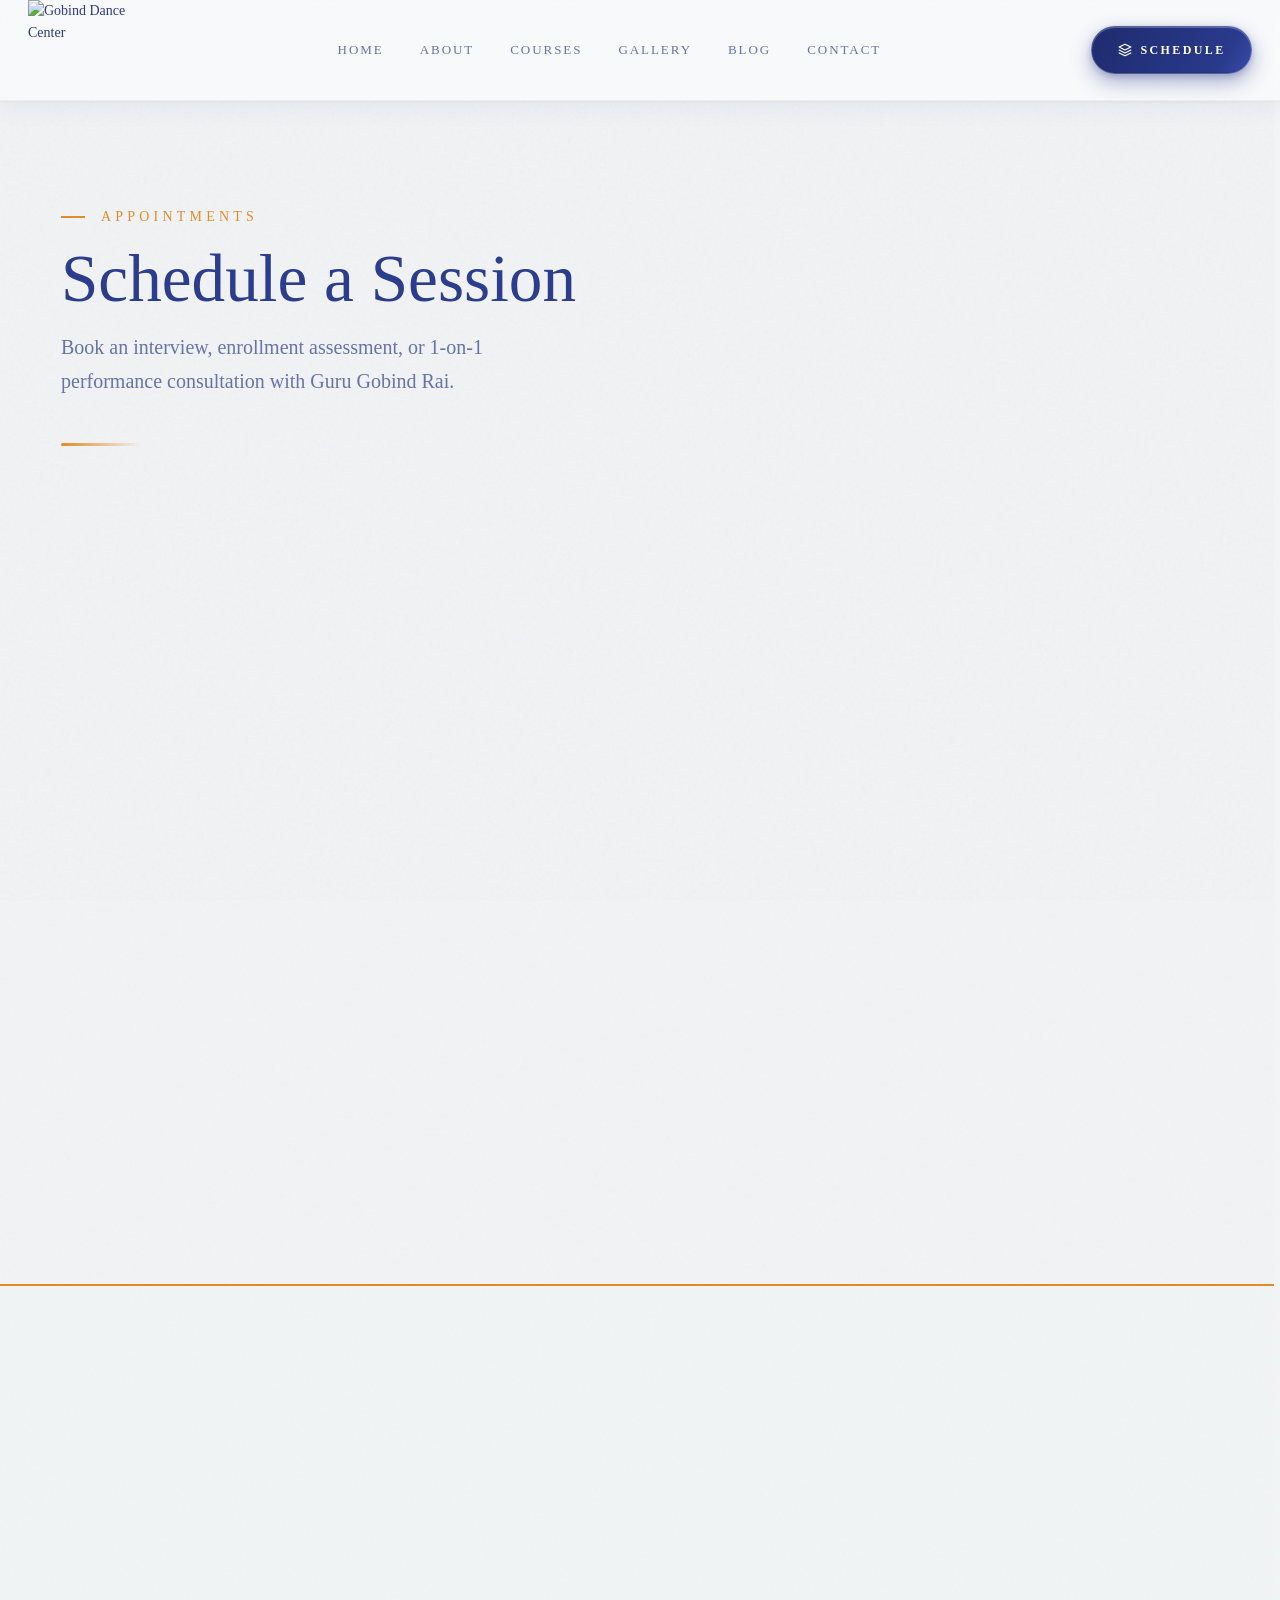
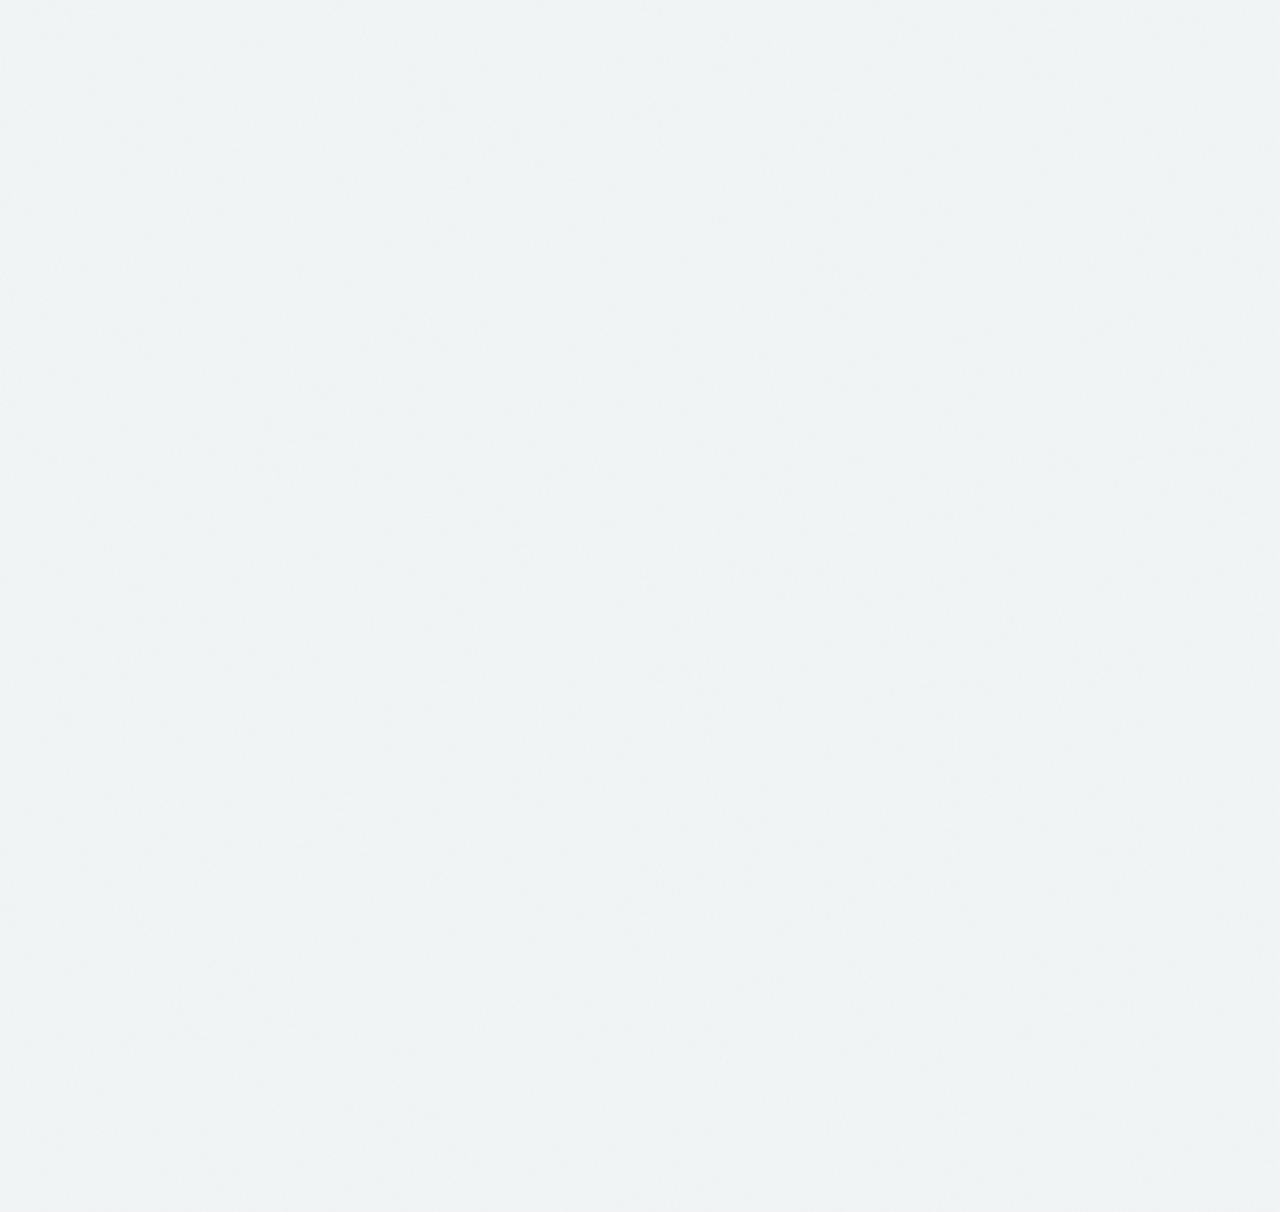
==== commit 34a2fa10: "Calendly fix, CTA zoom, stats + responsive tweaks, hero scroll reveal, brand logos - book-meeting.ht" ====
--- a/book-meeting.html
+++ b/book-meeting.html
@@ -15,6 +15,10 @@
   <!-- Calendly: warm the connection before the user reaches the widget -->
   <link rel="preconnect" href="https://assets.calendly.com" crossorigin>
   <link rel="dns-prefetch" href="https://calendly.com">
+
+  <!-- Calendly widget loader (async, in head so it starts downloading
+       immediately and is ready by the time the user reaches the form). -->
+  <link rel="preload" href="https://assets.calendly.com/assets/external/widget.js" as="script">
 
   <link rel="stylesheet" href="css/global.css">
   <link rel="stylesheet" href="css/animations.css">
@@ -144,6 +148,21 @@
       }
     }
 
+    /* 8K / 75" 8K TV — let the booking grid breathe. */
+    @media (min-width: 2560px) {
+      .booking-grid {
+        max-width: 1800px;
+        margin: 3.5rem auto 6rem;
+      }
+    }
+
+    @media (min-width: 3840px) {
+      .booking-grid {
+        max-width: 2200px;
+        margin: 4.5rem auto 8rem;
+      }
+    }
+
     /* ── Calendly ── */
     .booking-calendly h3 {
       font-size: 14px;
@@ -168,7 +187,8 @@
 
     .booking-calendly-frame {
       width: 100%;
-      height: 700px;
+      min-height: 720px;
+      height: clamp(720px, 110vh, 1200px);
       border: 1px solid #EEEEEE;
       border-radius: 12px;
       overflow: hidden;
@@ -178,14 +198,64 @@
       box-shadow: var(--shadow-card);
     }
 
+    /* Calendly's inline widget renders its own week/month grid inside the
+       iframe. 700px (the previous default) was just barely tall enough
+       and got cropped on most laptops. Use viewport-relative heights so
+       the calendar ALWAYS has enough room regardless of screen size. */
+    @media (min-width: 768px) {
+      .booking-calendly-frame {
+        height: clamp(820px, 115vh, 1200px);
+      }
+    }
+
+    @media (min-width: 1024px) {
+      .booking-calendly-frame {
+        height: clamp(900px, 118vh, 1300px);
+      }
+    }
+
+    @media (min-width: 1440px) {
+      .booking-calendly-frame {
+        height: clamp(960px, 120vh, 1400px);
+      }
+    }
+
+    @media (min-width: 1920px) {
+      .booking-calendly-frame {
+        height: 1100px;
+        border-radius: 16px;
+      }
+    }
+
+    @media (min-width: 2560px) {
+      .booking-calendly-frame { height: 1250px; border-radius: 18px; }
+    }
+    @media (min-width: 3840px) {
+      .booking-calendly-frame { height: 1500px; border-radius: 24px; }
+    }
+
     .booking-calendly-frame iframe {
-      width: 100%;
-      height: 100%;
+      width: 100% !important;
+      height: 100% !important;
+      min-width: 100% !important;
+      min-height: 100% !important;
       border: 0;
       position: relative;
       z-index: 2;
       opacity: 0;
       transition: opacity 0.6s cubic-bezier(0.22, 1, 0.36, 1);
+      display: block;
+    }
+
+    /* Calendly's script replaces `.calendly-inline-widget` with an iframe
+       that it sizes based on the parent. Give the host div the full
+       height so the iframe gets enough vertical space. */
+    .booking-calendly-frame .calendly-inline-widget {
+      width: 100% !important;
+      height: 100% !important;
+      min-width: 100% !important;
+      min-height: 100% !important;
+      display: block;
     }
 
     .booking-calendly-frame.is-ready iframe {
@@ -648,8 +718,11 @@
       .booking-header p {
         font-size: 16px;
       }
+      /* Use min-height so the calendar is never cropped on phones. */
       .booking-calendly-frame {
-        height: 450px;
+        height: clamp(680px, 105vh, 900px);
+        min-height: 680px;
+        border-radius: 10px;
       }
       .booking-confirm {
         padding: 1.5rem;
@@ -676,7 +749,8 @@
 
     @media (max-width: 380px) {
       .booking-calendly-frame {
-        height: 380px;
+        height: clamp(640px, 108vh, 800px);
+        min-height: 640px;
       }
       .booking-confirm-info p {
         font-size: 13px;
@@ -688,6 +762,46 @@
         font-size: 14px;
         padding: 0.6rem 0.8rem;
       }
+    }
+
+    /* ── Medium screens — tablets / small laptops (18" monitors) ── */
+    @media (min-width: 481px) and (max-width: 767px) {
+      .booking-calendly-frame {
+        height: clamp(760px, 110vh, 1000px);
+        min-height: 760px;
+      }
+    }
+
+    /* ── 14"-18" laptops with 1366×768 / 1440×900 viewports ── */
+    @media (min-width: 1280px) and (max-width: 1439px) {
+      .booking-calendly-frame {
+        height: clamp(900px, 115vh, 1200px);
+      }
+    }
+
+    /* ── Large-screen typography (2560px / 4K and 3840px / 8K) ── */
+    @media (min-width: 2560px) {
+      .booking-header { padding: 8rem 0 4rem; }
+      .booking-header h1 { font-size: 5.4rem; }
+      .booking-header p { font-size: 26px; max-width: 44rem; }
+      .booking-calendly h3 { font-size: 18px; }
+      .booking-faq h2 { font-size: 3.6rem; margin-bottom: 3.5rem; }
+      .booking-faq-question { font-size: 26px; padding: 2.25rem 0.5rem 2.25rem 0; }
+      .booking-faq-answer p { font-size: 22px; }
+      .calendly-skeleton-label { font-size: 14px; }
+      .calendly-skeleton-mark { width: 76px; height: 76px; }
+    }
+
+    @media (min-width: 3840px) {
+      .booking-header { padding: 10rem 0 5rem; }
+      .booking-header h1 { font-size: 6.5rem; }
+      .booking-header p { font-size: 32px; max-width: 56rem; }
+      .booking-calendly h3 { font-size: 22px; }
+      .booking-faq h2 { font-size: 4.4rem; margin-bottom: 4.5rem; }
+      .booking-faq-question { font-size: 32px; padding: 2.75rem 0.5rem 2.75rem 0; }
+      .booking-faq-answer p { font-size: 28px; }
+      .calendly-skeleton-label { font-size: 18px; letter-spacing: 0.32em; }
+      .calendly-skeleton-mark { width: 96px; height: 96px; }
     }
   </style>
 </head>
@@ -719,7 +833,7 @@
                 <div class="calendly-skeleton-bar"></div>
               </div>
               <!-- Calendly inline widget begin -->
-              <div class="calendly-inline-widget" data-url="https://calendly.com/techcraftershub-official/30min?text_color=2a3a8c&primary_color=e48a24" style="min-width:320px;height:700px;"></div>
+              <div class="calendly-inline-widget" data-url="https://calendly.com/techcraftershub-official/30min?text_color=2a3a8c&primary_color=e48a24" style="min-width:100%;width:100%;height:100%;"></div>
               <script type="text/javascript" src="https://assets.calendly.com/assets/external/widget.js" async></script>
               <!-- Calendly inline widget end -->
             </div>
@@ -821,39 +935,84 @@
       revealElements.forEach(el => observer.observe(el));
     });
 
-    // ── Calendly load detection ──
+    // ── Calendly load detection (IntersectionObserver-driven) ──
     // Calendly's widget script replaces the .calendly-inline-widget
-    // div with an iframe asynchronously. We poll for the iframe and
-    // fade the skeleton out the moment it appears + fires `load`.
+    // div with an iframe asynchronously. We only start polling when
+    // the widget is near the viewport (so we don't waste cycles on
+    // pages where the user never reaches the booking section), and
+    // we listen to BOTH the iframe load event AND the page visibility
+    // event so the skeleton fades the instant the iframe is ready.
     (function watchCalendly() {
       const frame = document.getElementById('calendly-frame');
       if (!frame) return;
 
+      let active = false;
       let attempts = 0;
-      const maxAttempts = 80; // ~16s @ 200ms
+      const maxAttempts = 60; // ~12s @ 200ms once user reaches widget
+
+      const markReady = () => {
+        if (frame.classList.contains('is-ready')) return;
+        // small delay so the fade reads as smooth, not as a flash
+        requestAnimationFrame(() => frame.classList.add('is-ready'));
+      };
 
       const tick = () => {
         attempts++;
         const iframe = frame.querySelector('iframe');
         if (iframe) {
-          const markReady = () => frame.classList.add('is-ready');
-          if (iframe.complete && iframe.contentDocument && iframe.contentDocument.readyState === 'complete') {
-            // small delay so the fade reads, not flashes
-            setTimeout(markReady, 150);
-          } else {
-            iframe.addEventListener('load', () => setTimeout(markReady, 150), { once: true });
-          }
+          // Hook the load event exactly once.
+          iframe.addEventListener('load', () => setTimeout(markReady, 120), { once: true });
+          // If it already loaded by the time we found it, mark ready.
+          if (iframe.complete) markReady();
+          active = false;
           return;
         }
-        if (attempts < maxAttempts) {
+        if (attempts < maxAttempts && active) {
           setTimeout(tick, 200);
-        } else {
-          // Don't leave the user staring at a skeleton forever — reveal
-          // the frame anyway so whatever Calendly rendered becomes visible.
-          frame.classList.add('is-ready');
+        } else if (attempts >= maxAttempts) {
+          // Never leave the user stranded on a skeleton — reveal it.
+          markReady();
+          active = false;
         }
       };
-      tick();
+
+      // Wait until the user scrolls near the booking section before
+      // we start polling — saves cycles on the common case where the
+      // booking page is opened directly but the user hasn't focused it.
+      const startIfNear = () => {
+        if (active) return;
+        active = true;
+        tick();
+      };
+
+      if ('IntersectionObserver' in window) {
+        const io = new IntersectionObserver((entries) => {
+          for (const entry of entries) {
+            if (entry.isIntersecting) {
+              startIfNear();
+              io.disconnect();
+              break;
+            }
+          }
+        }, { rootMargin: '200px 0px' }); // start 200px before visible
+        io.observe(frame);
+        // Also start immediately if Calendly global is already loaded
+        // (rare, but covers a fast network where the widget loads
+        // before we observe the element).
+        if (window.Calendly && window.Calendly.initInlineWidget) startIfNear();
+      } else {
+        // Fallback: just start polling.
+        startIfNear();
+      }
+
+      // Calendly also fires a global event when its widget is fully
+      // initialized — listen for that as a faster signal than polling.
+      window.addEventListener('message', (e) => {
+        if (e && e.data && typeof e.data === 'string' && e.data.indexOf('calendly') !== -1
+            && /event_type_scheduled|widget_ready|profile_page_viewed/.test(e.data)) {
+          markReady();
+        }
+      }, { passive: true });
     })();
   </script>
 
--- a/css/global.css
+++ b/css/global.css
@@ -28,10 +28,6 @@
   background: #f1f3f5;
   -webkit-font-smoothing: antialiased;
   -moz-osx-font-smoothing: grayscale;
-  /* Promote body to its own compositor layer — keeps background
-     paint cost off the main thread during scroll. */
-  transform: translateZ(0);
-  backface-visibility: hidden;
 }
 
 .font-serif {
--- a/css/components/footer.css
+++ b/css/components/footer.css
@@ -0,0 +1,879 @@
+/* ============================================
+   FOOTER COMPONENT — ENHANCED & ANIMATED
+   ============================================ */
+
+.footer {
+  background: #2A3A8C;
+  color: #FFFFFF;
+  position: relative;
+  z-index: 10;
+  overflow: hidden;
+}
+
+/* Subtle animated gradient overlay at top */
+.footer::before {
+  content: '';
+  position: absolute;
+  top: 0;
+  left: 0;
+  right: 0;
+  height: 3px;
+  background: linear-gradient(90deg, #E48A24, #2A3A8C, #E48A24);
+  background-size: 200% 100%;
+  animation: shimmerBorder 4s ease-in-out infinite;
+  z-index: 2;
+}
+
+@keyframes shimmerBorder {
+  0% { background-position: -200% 0; }
+  100% { background-position: 200% 0; }
+}
+
+.footer-inner {
+  max-width: var(--container-max);
+  margin: 0 auto;
+  padding: 2.5rem 1.5rem;
+  position: relative;
+  z-index: 1;
+}
+
+@media (min-width: 768px) {
+  .footer-inner {
+    padding: 3.5rem 2.5rem;
+  }
+}
+
+@media (min-width: 1920px) {
+  .footer-inner {
+    padding: 4.5rem 3rem;
+  }
+}
+
+@media (min-width: 2560px) {
+  .footer-inner {
+    padding: 5rem 4rem;
+  }
+}
+
+/* Mobile-first compact footer */
+.footer-grid {
+  display: grid;
+  grid-template-columns: 1fr;
+  gap: 1.25rem;
+}
+
+@media (max-width: 767px) {
+  .footer-grid {
+    grid-template-columns: repeat(2, minmax(0, 1fr));
+    gap: 1.25rem;
+  }
+
+  .footer-brand-desc {
+    max-width: 100%;
+    margin-bottom: 1rem;
+  }
+
+  .footer-links,
+  .footer-program-list {
+    gap: 0.6rem;
+  }
+
+  .footer-title {
+    margin-bottom: 1rem;
+  }
+}
+
+@media (min-width: 768px) and (max-width: 1023px) {
+  .footer-grid {
+    grid-template-columns: repeat(2, minmax(0, 1fr));
+    gap: 1.75rem;
+  }
+}
+
+@media (min-width: 1024px) {
+  .footer-grid {
+    grid-template-columns: repeat(4, minmax(0, 1fr));
+    gap: 3rem;
+  }
+}
+
+/* ── Brand Section ── */
+.footer-brand {
+  grid-column: span 1;
+}
+
+@media (min-width: 1024px) {
+  .footer-brand {
+    grid-column: span 1;
+  }
+}
+
+.footer-brand-logo {
+  display: flex;
+  align-items: center;
+  gap: 0.75rem;
+  margin-bottom: 1.5rem;
+}
+
+.footer-logo-image {
+  width: 180px;
+  height: 72px;
+  object-fit: contain;
+  flex-shrink: 0;
+  transition: transform 0.4s ease;
+}
+
+.footer-brand-logo:hover .footer-logo-image {
+  transform: scale(1.04);
+}
+
+@media (max-width: 768px) {
+  .footer-logo-image {
+    width: 60px;
+    height: 60px;
+  }
+}
+
+@media (max-width: 480px) {
+  .footer-logo-image {
+    width: 152px;
+    height: 52px;
+  }
+}
+
+@media (max-width: 360px) {
+  .footer-logo-image {
+    width: 146px;
+    height: 46px;
+  }
+}
+
+@media (min-width: 1920px) {
+  .footer-logo-image {
+    width: 184px;
+    height: 84px;
+  }
+}
+
+@media (min-width: 2560px) {
+  .footer-logo-image {
+    width: 196px;
+    height: 96px;
+  }
+}
+
+.footer-brand-text {
+  display: flex;
+  flex-direction: column;
+}
+
+.footer-brand-title {
+  font-size: 11px;
+  letter-spacing: 0.25em;
+  text-transform: uppercase;
+  font-weight: 600;
+  color: #FFFFFF;
+  line-height: 1;
+}
+
+@media (min-width: 1920px) {
+  .footer-brand-title {
+    font-size: 13px;
+  }
+}
+
+@media (min-width: 2560px) {
+  .footer-brand-title {
+    font-size: 15px;
+  }
+}
+
+.footer-brand-subtitle {
+  font-size: 9px;
+  letter-spacing: 0.2em;
+  text-transform: uppercase;
+  color: rgba(255, 255, 255, 0.7);
+  line-height: 1;
+  margin-top: 2px;
+}
+
+@media (min-width: 1920px) {
+  .footer-brand-subtitle {
+    font-size: 11px;
+  }
+}
+
+@media (min-width: 2560px) {
+  .footer-brand-subtitle {
+    font-size: 13px;
+  }
+}
+
+.footer-brand-desc {
+  font-size: 14px;
+  line-height: 1.7;
+  color: rgba(255, 255, 255, 0.75);
+  margin-bottom: 1.5rem;
+  max-width: 320px;
+  transition: color 0.3s ease;
+}
+
+.footer-brand:hover .footer-brand-desc {
+  color: rgba(255, 255, 255, 0.9);
+}
+
+@media (min-width: 1920px) {
+  .footer-brand-desc {
+    font-size: 16px;
+    max-width: 380px;
+  }
+}
+
+@media (min-width: 2560px) {
+  .footer-brand-desc {
+    font-size: 18px;
+    max-width: 440px;
+  }
+}
+
+/* ── Social Icons ── */
+.footer-social {
+  display: flex;
+  gap: 0.5rem;
+  align-items: center;
+}
+
+@media (min-width: 1920px) {
+  .footer-social {
+    gap: 0.75rem;
+  }
+}
+
+.footer-social-link {
+  width: 40px;
+  height: 40px;
+  border-radius: 50%;
+  border: 1px solid rgba(255, 255, 255, 0.2);
+  background: transparent;
+  display: flex;
+  align-items: center;
+  justify-content: center;
+  color: rgba(255, 255, 255, 0.8);
+  transition: all 0.35s cubic-bezier(0.22, 1, 0.36, 1);
+  text-decoration: none;
+  position: relative;
+  overflow: hidden;
+}
+
+/* Hover glow effect */
+.footer-social-link::after {
+  content: '';
+  position: absolute;
+  inset: 0;
+  border-radius: 50%;
+  background: radial-gradient(circle at center, rgba(228, 138, 36, 0.2), transparent 70%);
+  opacity: 0;
+  transform: scale(0.5);
+  transition: all 0.4s ease;
+}
+
+.footer-social-link:hover::after {
+  opacity: 1;
+  transform: scale(1.5);
+}
+
+@media (min-width: 1920px) {
+  .footer-social-link {
+    width: 48px;
+    height: 48px;
+  }
+}
+
+@media (min-width: 2560px) {
+  .footer-social-link {
+    width: 56px;
+    height: 56px;
+  }
+}
+
+.footer-social-link svg {
+  display: block;
+  width: 22px;
+  height: 22px;
+  position: relative;
+  z-index: 1;
+  transition: transform 0.3s ease;
+}
+
+/* Real brand-logo image files (YouTube, TikTok, Instagram) live in
+   assets/icons/. The PNG/AVIF sources include transparent padding
+   around the artwork, which used to show as a white halo inside the
+   dark footer. Two fixes layered together:
+
+   1. The link itself gets a white background, so the circular button
+      reads as a clean white disc against the dark footer.
+   2. The image is masked into the same circle (border-radius: 50%)
+      and `object-fit: cover` crops any inner padding, so the logo
+      fills the circle edge-to-edge — no white space outside the
+      artwork, and no awkward padding inside it. */
+.footer-social-link img.footer-social-img {
+  display: block;
+  width: 30px;
+  height: 30px;
+  position: relative;
+  z-index: 1;
+  transition: transform 0.3s ease;
+  object-fit: cover;
+  border-radius: 50%;
+  background: #ffffff;
+}
+
+/* The image-bearing links get a solid white background so the
+   circular crop has no transparent edges visible against the dark
+   footer. The SVGs (Facebook, WhatsApp) keep the transparent bg +
+   outline look. We use both `:has()` (modern browsers) AND an
+   explicit modifier class (`.footer-social-link--img`) as a fallback
+   so the styling works everywhere. */
+.footer-social-link:has(img.footer-social-img),
+.footer-social-link--img {
+  background: #ffffff;
+  border-color: rgba(255, 255, 255, 0.4);
+}
+
+@media (min-width: 1920px) {
+  .footer-social-link svg {
+    width: 26px;
+    height: 26px;
+  }
+  .footer-social-link img.footer-social-img {
+    width: 34px;
+    height: 34px;
+  }
+}
+
+@media (min-width: 2560px) {
+  .footer-social-link svg {
+    width: 30px;
+    height: 30px;
+  }
+  .footer-social-link img.footer-social-img {
+    width: 40px;
+    height: 40px;
+  }
+}
+
+.footer-social-link:hover {
+  color: #E48A24;
+  border-color: #E48A24;
+  background: rgba(228, 138, 36, 0.08);
+  transform: translateY(-3px) scale(1.05);
+  box-shadow: 0 8px 20px rgba(228, 138, 36, 0.25);
+}
+
+/* Image-bearing links keep their white circular background even on
+   hover — the artwork stays clearly visible inside the orange ring
+   instead of the white circle disappearing into the orange tint. */
+.footer-social-link:has(img.footer-social-img):hover,
+.footer-social-link--img:hover {
+  background: #ffffff;
+  border-color: #E48A24;
+}
+
+.footer-social-link:hover svg,
+.footer-social-link:hover img.footer-social-img {
+  transform: scale(1.1);
+}
+
+/* ── Navigation Section ── */
+.footer-nav {
+  grid-column: span 1;
+}
+
+.footer-title {
+  font-size: 16px;
+  letter-spacing: 0.2em;
+  text-transform: uppercase;
+  color: #E48A24;
+  font-weight: 500;
+  margin-bottom: 1.5rem;
+  position: relative;
+  display: inline-block;
+}
+
+/* Decorative underline for titles */
+.footer-title::after {
+  content: '';
+  position: absolute;
+  bottom: -6px;
+  left: 0;
+  width: 30px;
+  height: 2px;
+  background: #E48A24;
+  transition: width 0.4s ease;
+}
+
+.footer-nav:hover .footer-title::after,
+.footer-programs:hover .footer-title::after,
+.footer-contact:hover .footer-title::after {
+  width: 50px;
+}
+
+@media (min-width: 1920px) {
+  .footer-title {
+    font-size: 13px;
+    margin-bottom: 1.75rem;
+  }
+}
+
+@media (min-width: 2560px) {
+  .footer-title {
+    font-size: 15px;
+    margin-bottom: 2rem;
+  }
+}
+
+.footer-links {
+  display: flex;
+  flex-direction: column;
+  gap: 0.75rem;
+  list-style: none;
+  padding: 0;
+  margin: 0;
+}
+
+.footer-links li {
+  list-style: none;
+}
+
+.footer-link {
+  font-size: 14px;
+  color: rgba(255, 255, 255, 0.7);
+  transition: all 0.3s ease;
+  display: inline-flex;
+  align-items: center;
+  gap: 0.5rem;
+  text-decoration: none;
+  position: relative;
+  padding: 0.2rem 0;
+}
+
+/* Underline slide effect */
+.footer-link::after {
+  content: '';
+  position: absolute;
+  bottom: 0;
+  left: 0;
+  width: 0;
+  height: 1px;
+  background: #E48A24;
+  transition: width 0.4s cubic-bezier(0.22, 1, 0.36, 1);
+}
+
+.footer-link:hover::after {
+  width: 100%;
+}
+
+@media (min-width: 1920px) {
+  .footer-link {
+    font-size: 16px;
+  }
+}
+
+@media (min-width: 2560px) {
+  .footer-link {
+    font-size: 18px;
+  }
+}
+
+.footer-link:hover {
+  color: #E48A24;
+  transform: translateX(4px);
+}
+
+.footer-link-arrow {
+  opacity: 0;
+  transform: translateX(-6px);
+  transition: all 0.3s ease;
+  font-size: 10px;
+  color: #E48A24;
+}
+
+.footer-link:hover .footer-link-arrow {
+  opacity: 1;
+  transform: translateX(0);
+}
+
+/* ── Programs Section ── */
+.footer-programs {
+  grid-column: span 1;
+}
+
+.footer-program-list {
+  display: flex;
+  flex-direction: column;
+  gap: 0.75rem;
+  list-style: none;
+  padding: 0;
+  margin: 0;
+}
+
+.footer-program-list li {
+  list-style: none;
+}
+
+.footer-program-link {
+  font-size: 14px;
+  color: rgba(255, 255, 255, 0.7);
+  transition: all 0.3s ease;
+  text-decoration: none;
+  padding: 0.2rem 0;
+  display: inline-block;
+  position: relative;
+}
+
+/* Underline slide effect */
+.footer-program-link::after {
+  content: '';
+  position: absolute;
+  bottom: 0;
+  left: 0;
+  width: 0;
+  height: 1px;
+  background: #E48A24;
+  transition: width 0.4s cubic-bezier(0.22, 1, 0.36, 1);
+}
+
+.footer-program-link:hover::after {
+  width: 100%;
+}
+
+@media (min-width: 1920px) {
+  .footer-program-link {
+    font-size: 16px;
+  }
+}
+
+@media (min-width: 2560px) {
+  .footer-program-link {
+    font-size: 18px;
+  }
+}
+
+.footer-program-link:hover {
+  color: #E48A24;
+  transform: translateX(4px);
+}
+
+/* ── Contact Section ── */
+.footer-contact {
+  grid-column: span 1;
+}
+
+.footer-contact-item {
+  display: flex;
+  align-items: flex-start;
+  gap: 0.75rem;
+  margin-bottom: 1rem;
+  transition: transform 0.3s ease;
+}
+
+.footer-contact-item:hover {
+  transform: translateX(4px);
+}
+
+.footer-contact-icon {
+  color: #E48A24;
+  margin-top: 2px;
+  flex-shrink: 0;
+  transition: transform 0.3s ease;
+}
+
+.footer-contact-item:hover .footer-contact-icon {
+  transform: scale(1.15);
+}
+
+.footer-contact-text {
+  font-size: 14px;
+  color: rgba(255, 255, 255, 0.75);
+  line-height: 1.6;
+}
+
+@media (min-width: 1920px) {
+  .footer-contact-text {
+    font-size: 16px;
+  }
+}
+
+@media (min-width: 2560px) {
+  .footer-contact-text {
+    font-size: 18px;
+  }
+}
+
+.footer-location-link {
+  color: inherit;
+  text-decoration: none;
+  transition: color 0.3s ease;
+}
+
+.footer-location-link:hover {
+  color: #E48A24;
+}
+
+/* ── CTA Button ── */
+.footer-cta {
+  display: inline-flex;
+  align-items: center;
+  gap: 0.5rem;
+  font-size: 11px;
+  letter-spacing: 0.18em;
+  text-transform: uppercase;
+  padding: 0.75rem 1.5rem;
+  background: #E48A24;
+  color: #FFFFFF;
+  transition: all 0.4s cubic-bezier(0.22, 1, 0.36, 1);
+  margin-top: 1rem;
+  border: 1px solid #E48A24;
+  text-decoration: none;
+  border-radius: 4px;
+  position: relative;
+  overflow: hidden;
+}
+
+/* Button glow pulse on hover */
+.footer-cta::before {
+  content: '';
+  position: absolute;
+  inset: -2px;
+  border-radius: 6px;
+  background: linear-gradient(135deg, #E48A24, #2A3A8C, #E48A24);
+  background-size: 200% 200%;
+  opacity: 0;
+  transition: opacity 0.5s ease;
+  z-index: -1;
+  animation: btnGlow 3s ease-in-out infinite;
+}
+
+@keyframes btnGlow {
+  0%, 100% { background-position: 0% 50%; }
+  50% { background-position: 100% 50%; }
+}
+
+.footer-cta:hover::before {
+  opacity: 1;
+}
+
+.footer-cta:hover {
+  background: #E48A24;
+  color: #FFFFFF;
+  border-color: #FFFFFF;
+  transform: translateY(-3px) scale(1.02);
+  box-shadow: 0 8px 28px rgba(228, 138, 36, 0.4);
+}
+
+.footer-cta:active {
+  transform: scale(0.97);
+}
+
+@media (min-width: 1920px) {
+  .footer-cta {
+    font-size: 13px;
+    padding: 0.95rem 1.85rem;
+  }
+}
+
+@media (min-width: 2560px) {
+  .footer-cta {
+    font-size: 15px;
+    padding: 1.1rem 2.25rem;
+  }
+}
+
+.footer-cta svg {
+  width: 12px;
+  height: 12px;
+  transition: transform 0.3s ease;
+}
+
+.footer-cta:hover svg {
+  transform: translateX(4px) rotate(-6deg);
+}
+
+@media (min-width: 1920px) {
+  .footer-cta svg {
+    width: 14px;
+    height: 14px;
+  }
+}
+
+/* ── Footer Bottom ── */
+.footer-bottom {
+  border-top: 1px solid rgba(255, 255, 255, 0.08);
+  position: relative;
+}
+
+/* Subtle separator glow */
+.footer-bottom::before {
+  content: '';
+  position: absolute;
+  top: -1px;
+  left: 0;
+  right: 0;
+  height: 1px;
+  background: linear-gradient(90deg, transparent, #E48A24, transparent);
+  opacity: 0.3;
+}
+
+.footer-bottom-inner {
+  max-width: var(--container-max);
+  margin: 0 auto;
+  padding: 1.5rem 1.5rem;
+  display: flex;
+  flex-direction: column;
+  align-items: center;
+  justify-content: space-between;
+  gap: 1rem;
+}
+
+@media (min-width: 640px) {
+  .footer-bottom-inner {
+    flex-direction: row;
+  }
+}
+
+@media (min-width: 1920px) {
+  .footer-bottom-inner {
+    padding: 2rem 3rem;
+  }
+}
+
+@media (min-width: 2560px) {
+  .footer-bottom-inner {
+    padding: 2.5rem 4rem;
+  }
+}
+
+.footer-copyright {
+  font-size: 12px;
+  color: rgba(255, 255, 255, 0.5);
+  transition: color 0.3s ease;
+}
+
+.footer-copyright:hover {
+  color: rgba(255, 255, 255, 0.8);
+}
+
+.footer-location {
+  font-size: 12px;
+  color: rgba(255, 255, 255, 0.5);
+  transition: color 0.3s ease;
+}
+
+.footer-location:hover {
+  color: rgba(255, 255, 255, 0.8);
+}
+
+@media (min-width: 1920px) {
+  .footer-copyright,
+  .footer-location {
+    font-size: 14px;
+  }
+}
+
+@media (min-width: 2560px) {
+  .footer-copyright,
+  .footer-location {
+    font-size: 16px;
+  }
+}
+
+/* ── Responsive refinements ── */
+@media (max-width: 639px) {
+  .footer-grid {
+    gap: 1.5rem;
+  }
+
+  .footer-brand-desc {
+    max-width: 100%;
+    margin-bottom: 1rem;
+  }
+
+  .footer-title {
+    font-size: 14px;
+  }
+
+  .footer-link,
+  .footer-program-link,
+  .footer-contact-text {
+    font-size: 13px;
+  }
+
+  .footer-social-link {
+    width: 56px;
+    height: 56px;
+  }
+
+  .footer-social-link svg {
+    width: 26px;
+    height: 26px;
+  }
+
+  .footer-social-link img.footer-social-img {
+    width: 40px;
+    height: 40px;
+  }
+
+  .footer-cta {
+    font-size: 10px;
+    padding: 0.6rem 1.2rem;
+  }
+
+  .footer-bottom-inner {
+    padding: 1rem 1.5rem;
+    flex-direction: column;
+    text-align: center;
+    gap: 0.5rem;
+  }
+}
+
+@media (max-width: 380px) {
+  .footer-grid {
+    grid-template-columns: 1fr;
+    gap: 1.25rem;
+  }
+
+  .footer-logo-image {
+    width: 44px;
+    height: 44px;
+  }
+
+  .footer-brand-desc {
+    font-size: 13px;
+  }
+
+  .footer-title {
+    font-size: 13px;
+  }
+
+  .footer-link,
+  .footer-program-link,
+  .footer-contact-text {
+    font-size: 12px;
+  }
+
+  /* Brand logos stay prominent on the smallest screens. */
+  .footer-social-link {
+    width: 52px;
+    height: 52px;
+  }
+
+  .footer-social-link svg {
+    width: 24px;
+    height: 24px;
+  }
+
+  .footer-social-link img.footer-social-img {
+    width: 36px;
+    height: 36px;
+  }
+}
--- a/css/components/navbar.css
+++ b/css/components/navbar.css
@@ -12,22 +12,34 @@
   border: none;
   border-bottom: 1px solid #EEEEEE;
   background: rgba(255, 255, 255, 0.55);
+  /* Backdrop filter kept CONSTANT — transitioning it forces the
+     browser to repaint every element behind the navbar on every
+     frame, which can make the navbar visually disappear during
+     scroll. Only transition the cheap properties below. */
   backdrop-filter: blur(16px) saturate(180%);
   -webkit-backdrop-filter: blur(16px) saturate(180%);
   box-shadow: 0 6px 24px rgba(42, 58, 140, 0.06), 0 1px 2px rgba(0, 0, 0, 0.04);
-  transition: background 0.4s ease, border-color 0.4s ease, box-shadow 0.4s ease;
+  transition: background-color 0.4s ease, border-color 0.4s ease, box-shadow 0.4s ease;
+  /* Pin the navbar to its own GPU compositor layer so it never
+     disappears when sections toggle their visibility/containment
+     underneath. transform: translateZ(0) is the most widely
+     supported compositor hint. */
+  transform: translateZ(0);
+  -webkit-transform: translateZ(0);
+  will-change: transform;
+  /* Hardware-accelerate the layer so backdrop-filter has a stable
+     snapshot of the page behind it. */
+  isolation: isolate;
 }
 
 .navbar.scrolled {
-  background: rgba(238, 238, 238, 0.78);
-  backdrop-filter: blur(24px) saturate(200%);
-  -webkit-backdrop-filter: blur(24px) saturate(200%);
+  background-color: rgba(238, 238, 238, 0.92);
   border-bottom-color: #EEEEEE;
   box-shadow: 0 10px 32px rgba(42, 58, 140, 0.1), 0 2px 6px rgba(0, 0, 0, 0.05);
 }
 
 .navbar.transparent {
-  background: rgba(255, 255, 255, 0.55);
+  background-color: rgba(255, 255, 255, 0.55);
   border-bottom: 1px solid #EEEEEE;
   box-shadow: 0 6px 24px rgba(42, 58, 140, 0.06), 0 1px 2px rgba(0, 0, 0, 0.04);
 }
@@ -240,91 +252,95 @@
   display: block;
 }
 
-/* ── BOOK AUDITION BUTTON (CURVED + ANIMATED) ── */
+/* ── SCHEDULE BUTTON — PREMIUM ANIMATED ── */
 .navbar-cta {
   position: relative;
   display: none;
   align-items: center;
-  gap: 0.5rem;
+  gap: 0.55rem;
   font-size: 12px;
-  letter-spacing: 0.18em;
+  letter-spacing: 0.2em;
   text-transform: uppercase;
-  padding: 0.75rem 1.5rem;
-  font-weight: 500;
+  padding: 0.85rem 1.6rem;
+  font-weight: 600;
   text-decoration: none;
-  border-radius: 40px;
-  /* layered backgrounds: gradient base + animated sheen */
+  border-radius: 999px;
+  color: #ffffff;
+  /* Premium gradient: deep amber → orange → gold (more "attractive" than flat orange) */
   background:
-    linear-gradient(120deg, #E48A24 0%, #F39A36 45%, #E48A24 100%);
-  background-size: 200% 100%;
+    linear-gradient(120deg, #C2410C 0%, #E48A24 40%, #F4A93B 60%, #E48A24 100%);
+  background-size: 220% 100%;
   background-position: 0% 50%;
-  color: #ffffff;
-  border: 1px solid rgba(255, 255, 255, 0.18);
+  border: 1px solid rgba(255, 255, 255, 0.22);
   overflow: hidden;
   isolation: isolate;
   box-shadow:
-    0 6px 18px rgba(228, 138, 36, 0.30),
-    0 2px 4px rgba(0, 0, 0, 0.08),
-    inset 0 1px 0 rgba(255, 255, 255, 0.22);
+    0 8px 20px rgba(228, 138, 36, 0.40),
+    0 2px 6px rgba(194, 65, 12, 0.20),
+    inset 0 1px 0 rgba(255, 255, 255, 0.30),
+    inset 0 -1px 0 rgba(0, 0, 0, 0.10);
   transition:
-    transform 0.4s cubic-bezier(0.22, 1, 0.36, 1),
-    box-shadow 0.4s ease,
-    background-position 0.8s ease,
-    color 0.3s ease,
-    border-color 0.3s ease;
-  /* gentle idle glow */
-  animation: cta-pulse 3.2s ease-in-out infinite;
-}
-
-@keyframes cta-pulse {
+    transform 0.5s cubic-bezier(0.22, 1, 0.36, 1),
+    box-shadow 0.5s cubic-bezier(0.22, 1, 0.36, 1),
+    background-position 0.9s cubic-bezier(0.22, 1, 0.36, 1),
+    letter-spacing 0.4s ease;
+  animation: cta-breathe 3.2s ease-in-out infinite;
+  will-change: transform, box-shadow;
+}
+
+@keyframes cta-breathe {
   0%, 100% {
     box-shadow:
-      0 6px 18px rgba(228, 138, 36, 0.30),
-      0 2px 4px rgba(0, 0, 0, 0.08),
-      inset 0 1px 0 rgba(255, 255, 255, 0.22);
+      0 8px 20px rgba(228, 138, 36, 0.40),
+      0 2px 6px rgba(194, 65, 12, 0.20),
+      inset 0 1px 0 rgba(255, 255, 255, 0.30),
+      inset 0 -1px 0 rgba(0, 0, 0, 0.10);
   }
   50% {
     box-shadow:
-      0 8px 26px rgba(228, 138, 36, 0.45),
-      0 2px 6px rgba(0, 0, 0, 0.10),
-      inset 0 1px 0 rgba(255, 255, 255, 0.28);
-  }
-}
-
-/* moving sheen across the button */
+      0 12px 30px rgba(228, 138, 36, 0.55),
+      0 4px 10px rgba(194, 65, 12, 0.30),
+      inset 0 1px 0 rgba(255, 255, 255, 0.40),
+      inset 0 -1px 0 rgba(0, 0, 0, 0.10);
+  }
+}
+
+/* Sheen that travels across the button on hover */
 .navbar-cta::before {
   content: '';
   position: absolute;
   top: 0;
   left: -120%;
-  width: 60%;
+  width: 65%;
   height: 100%;
   background: linear-gradient(
     100deg,
     transparent 0%,
-    rgba(255, 255, 255, 0.0) 35%,
-    rgba(255, 255, 255, 0.45) 50%,
-    rgba(255, 255, 255, 0.0) 65%,
+    rgba(255, 255, 255, 0.0) 30%,
+    rgba(255, 255, 255, 0.55) 50%,
+    rgba(255, 255, 255, 0.0) 70%,
     transparent 100%
   );
   transform: skewX(-20deg);
   pointer-events: none;
   z-index: 1;
-  transition: left 0.9s cubic-bezier(0.22, 1, 0.36, 1);
-}
-
-/* expanding ring on hover */
+  transition: left 1s cubic-bezier(0.22, 1, 0.36, 1);
+}
+
+/* Expanding glow ring on hover */
 .navbar-cta::after {
   content: '';
   position: absolute;
-  inset: 0;
+  inset: -3px;
   border-radius: inherit;
-  border: 2px solid rgba(228, 138, 36, 0.55);
+  background: linear-gradient(120deg, #E48A24, #F4A93B, #E48A24);
+  background-size: 200% 100%;
   opacity: 0;
-  transform: scale(1);
+  filter: blur(10px);
+  z-index: -1;
   pointer-events: none;
-  z-index: 0;
-  transition: opacity 0.4s ease, transform 0.4s ease;
+  transition: opacity 0.5s ease;
+  animation: cta-ring-spin 4s linear infinite paused;
 }
 
 .navbar-cta > * {
@@ -364,12 +380,14 @@
 
 .navbar-cta:hover {
   background-position: 100% 50%;
-  transform: translateY(-3px);
+  transform: translateY(-4px) scale(1.04);
+  letter-spacing: 0.22em;
   box-shadow:
-    0 14px 32px rgba(228, 138, 36, 0.45),
-    0 4px 10px rgba(0, 0, 0, 0.12),
-    inset 0 1px 0 rgba(255, 255, 255, 0.30);
-  animation: none; /* stop the idle pulse on hover */
+    0 18px 38px rgba(228, 138, 36, 0.55),
+    0 6px 14px rgba(194, 65, 12, 0.30),
+    inset 0 1px 0 rgba(255, 255, 255, 0.40),
+    inset 0 -1px 0 rgba(0, 0, 0, 0.10);
+  animation: none;
 }
 
 .navbar-cta:hover::before {
@@ -378,11 +396,17 @@
 
 .navbar-cta:hover::after {
   opacity: 1;
-  transform: scale(1.08);
+  animation-play-state: running;
+}
+
+@keyframes cta-ring-spin {
+  0%   { background-position: 0% 50%; }
+  100% { background-position: 200% 50%; }
 }
 
 .navbar-cta:active {
-  transform: translateY(-1px) scale(0.98);
+  transform: translateY(-1px) scale(1.0);
+  transition-duration: 0.15s;
   box-shadow:
     0 6px 16px rgba(228, 138, 36, 0.30),
     0 2px 4px rgba(0, 0, 0, 0.10);
@@ -394,30 +418,38 @@
 
 .navbar-cta.active {
   background:
-    linear-gradient(120deg, #2A3A8C 0%, #3B4DAB 45%, #2A3A8C 100%);
-  background-size: 200% 100%;
+    linear-gradient(120deg, #1E2B6E 0%, #2A3A8C 40%, #4A5FCE 60%, #2A3A8C 100%);
+  background-size: 220% 100%;
   background-position: 0% 50%;
   color: #ffffff;
   box-shadow:
-    0 6px 18px rgba(42, 58, 140, 0.30),
-    0 2px 4px rgba(0, 0, 0, 0.08),
-    inset 0 1px 0 rgba(255, 255, 255, 0.18);
-  animation: cta-pulse-blue 3.2s ease-in-out infinite;
-}
-
-@keyframes cta-pulse-blue {
+    0 8px 20px rgba(42, 58, 140, 0.40),
+    0 2px 6px rgba(30, 43, 110, 0.20),
+    inset 0 1px 0 rgba(255, 255, 255, 0.24),
+    inset 0 -1px 0 rgba(0, 0, 0, 0.10);
+  animation: cta-breathe-blue 3.2s ease-in-out infinite;
+}
+
+@keyframes cta-breathe-blue {
   0%, 100% {
     box-shadow:
-      0 6px 18px rgba(42, 58, 140, 0.30),
-      0 2px 4px rgba(0, 0, 0, 0.08),
-      inset 0 1px 0 rgba(255, 255, 255, 0.18);
+      0 8px 20px rgba(42, 58, 140, 0.40),
+      0 2px 6px rgba(30, 43, 110, 0.20),
+      inset 0 1px 0 rgba(255, 255, 255, 0.24),
+      inset 0 -1px 0 rgba(0, 0, 0, 0.10);
   }
   50% {
     box-shadow:
-      0 8px 26px rgba(42, 58, 140, 0.45),
-      0 2px 6px rgba(0, 0, 0, 0.10),
-      inset 0 1px 0 rgba(255, 255, 255, 0.24);
-  }
+      0 12px 30px rgba(42, 58, 140, 0.55),
+      0 4px 10px rgba(30, 43, 110, 0.30),
+      inset 0 1px 0 rgba(255, 255, 255, 0.32),
+      inset 0 -1px 0 rgba(0, 0, 0, 0.10);
+  }
+}
+
+.navbar-cta.active::after {
+  background: linear-gradient(120deg, #2A3A8C, #4A5FCE, #2A3A8C);
+  background-size: 200% 100%;
 }
 
 .navbar-cta.active:hover {
@@ -427,7 +459,7 @@
 .navbar-cta svg {
   width: 14px;
   height: 14px;
-  transition: transform 0.4s cubic-bezier(0.22, 1, 0.36, 1);
+  transition: transform 0.5s cubic-bezier(0.22, 1, 0.36, 1);
   animation: cta-icon-bob 2.6s ease-in-out infinite;
 }
 
@@ -437,22 +469,28 @@
 }
 
 .navbar-cta:hover svg {
-  animation: cta-icon-bounce 0.6s cubic-bezier(0.22, 1, 0.36, 1);
+  animation: cta-icon-bounce 0.7s cubic-bezier(0.22, 1, 0.36, 1);
 }
 
 @keyframes cta-icon-bounce {
   0%   { transform: translateY(0) rotate(0deg); }
-  35%  { transform: translateY(-4px) rotate(-15deg); }
-  60%  { transform: translateY(2px)  rotate(8deg); }
+  30%  { transform: translateY(-5px) rotate(-18deg); }
+  55%  { transform: translateY(2px)  rotate(10deg); }
   100% { transform: translateY(0) rotate(0deg); }
 }
 
 @media (prefers-reduced-motion: reduce) {
   .navbar-cta,
-  .navbar-cta svg {
+  .navbar-cta svg,
+  .navbar-cta::after {
     animation: none !important;
   }
   .navbar-cta::before { display: none; }
+  .navbar-cta:hover { transform: none; }
+
+  /* Drop the navbar's background/box-shadow transition for users
+     who prefer reduced motion — instant state change, no fade. */
+  .navbar { transition: none; }
 }
 
 /* ── MOBILE TOGGLE ── */
